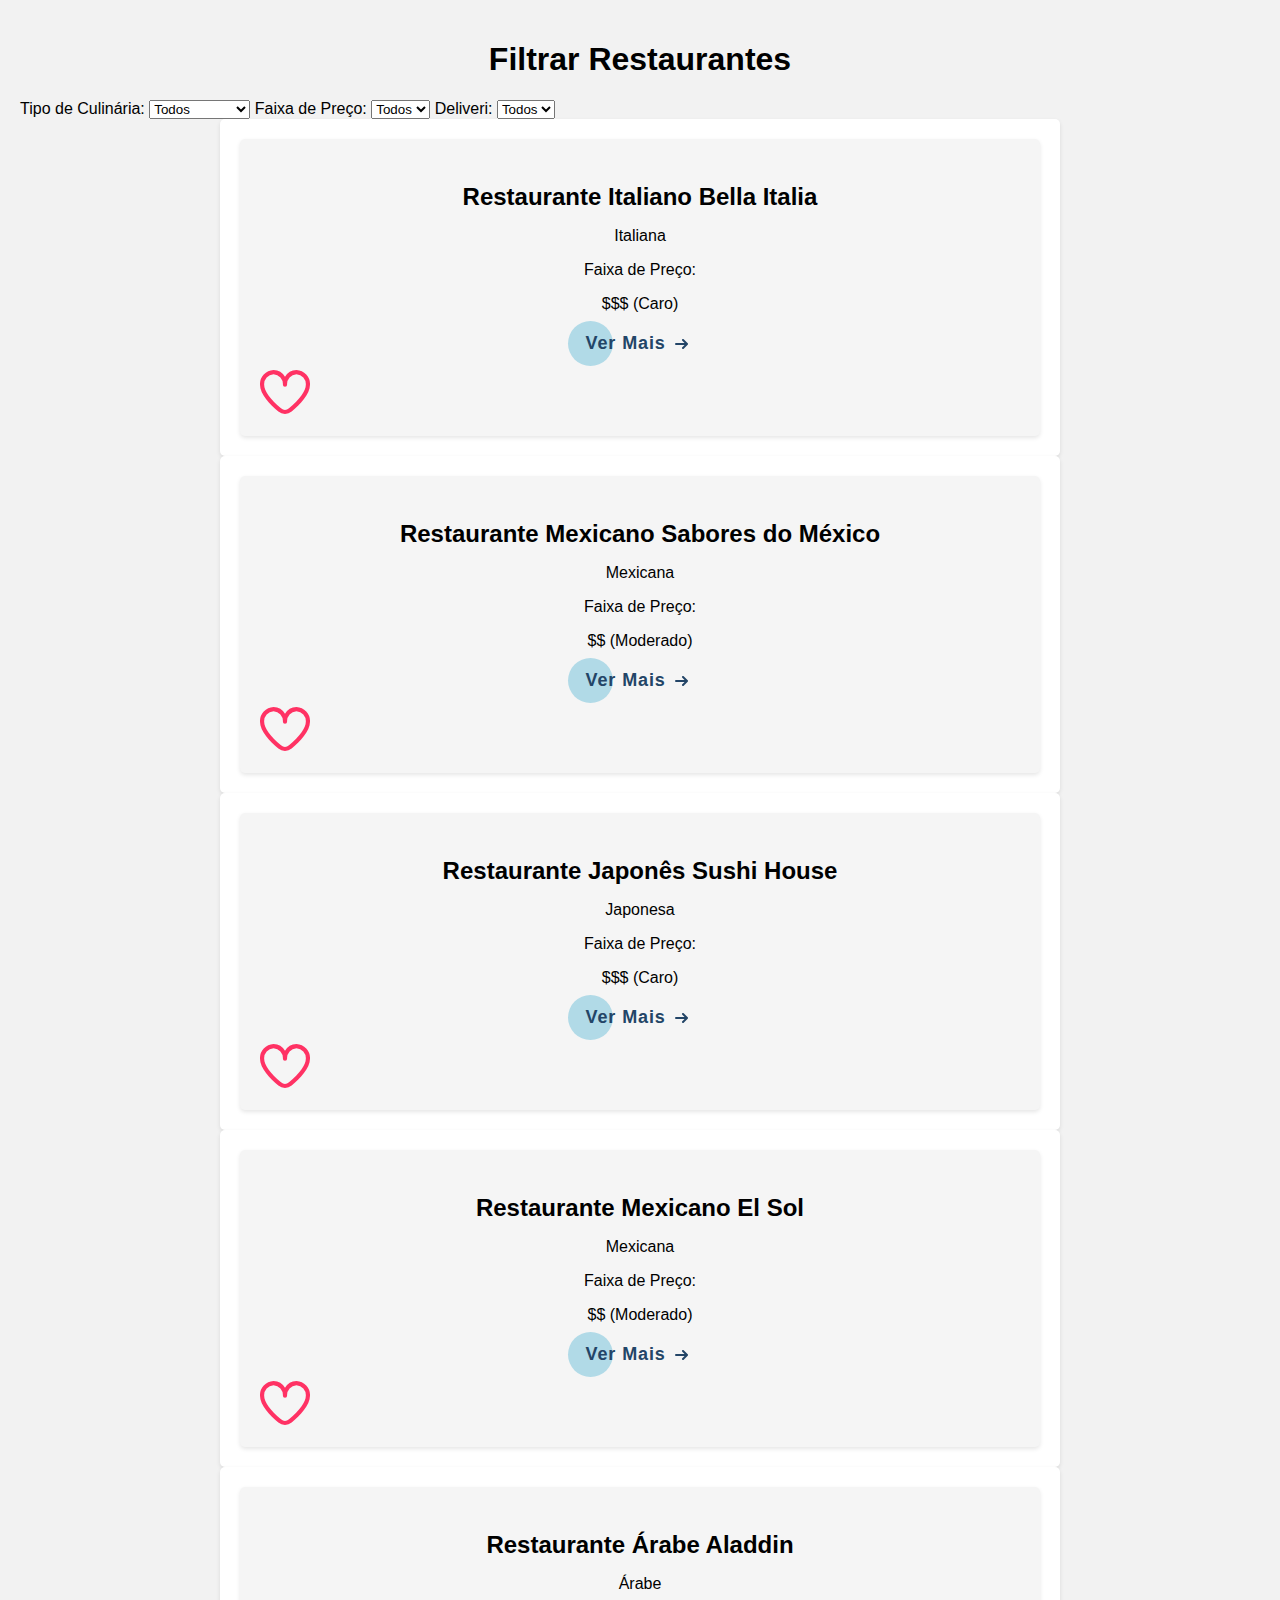
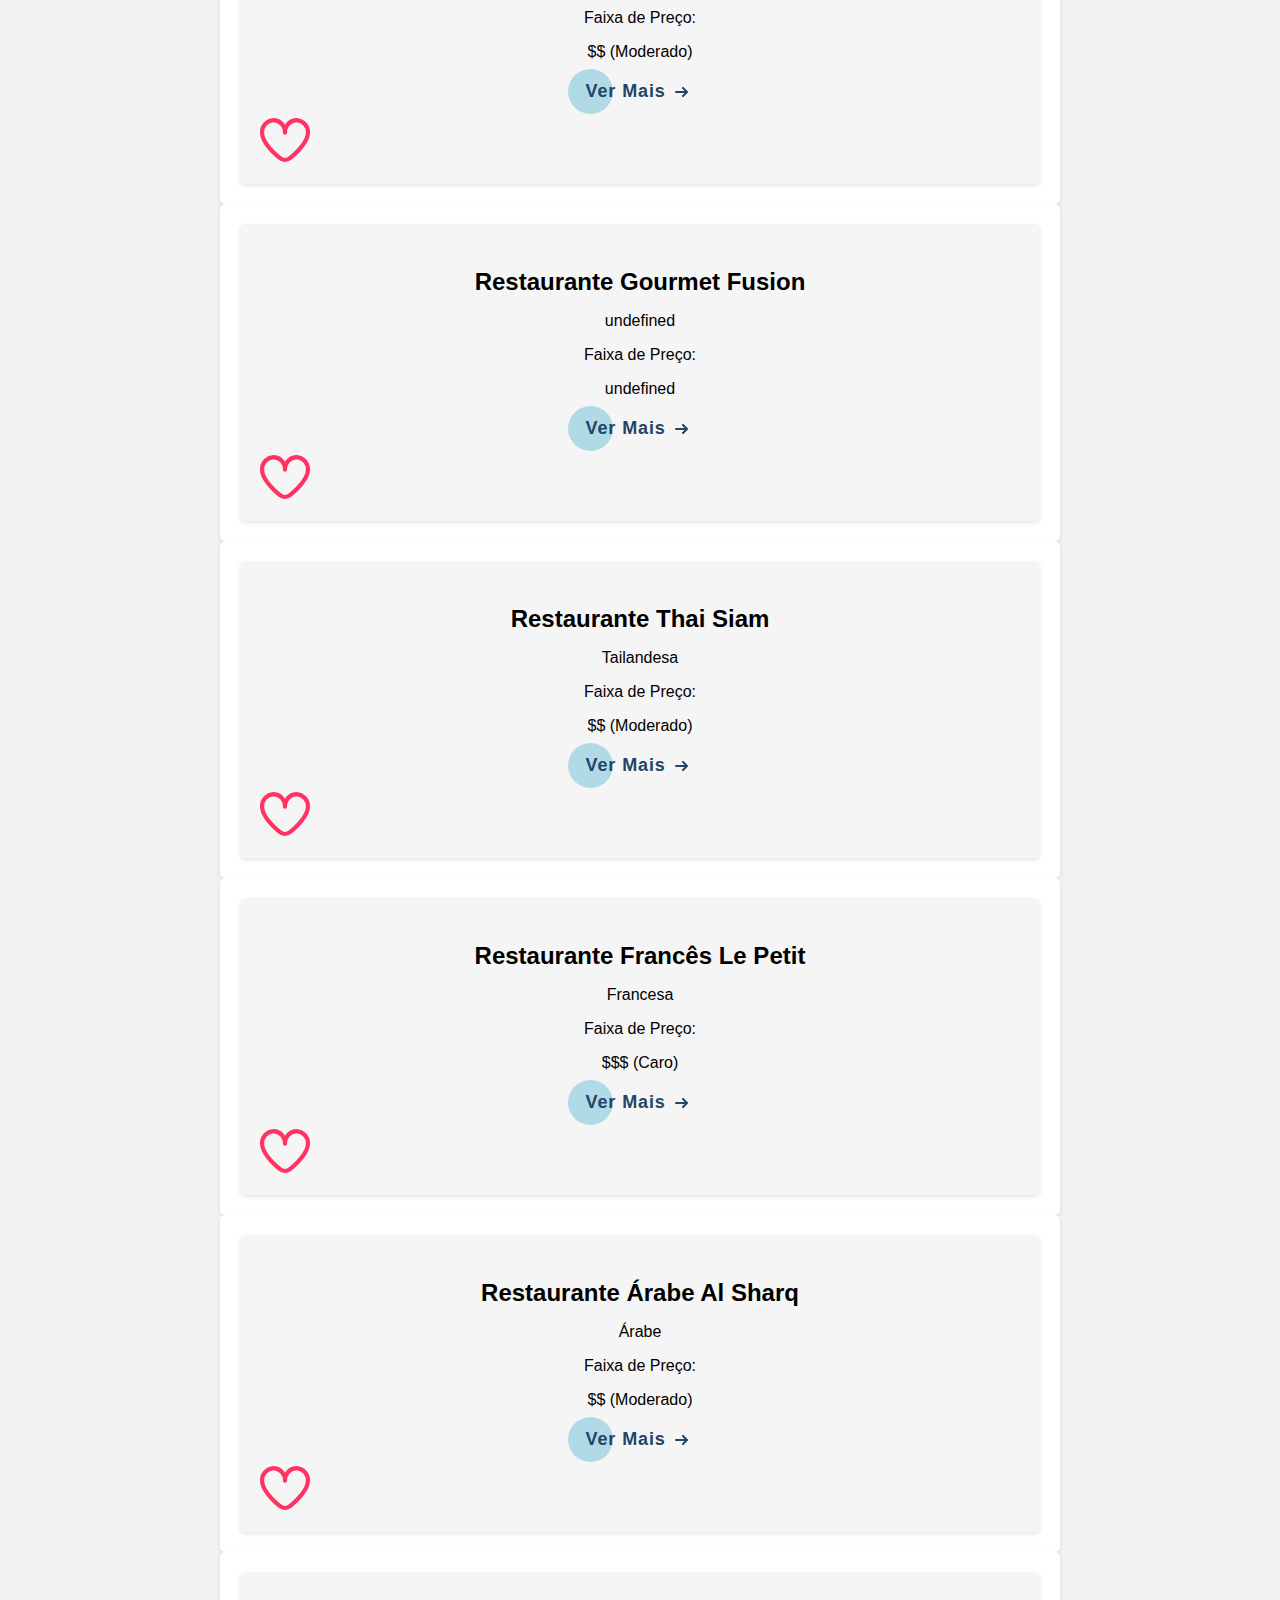
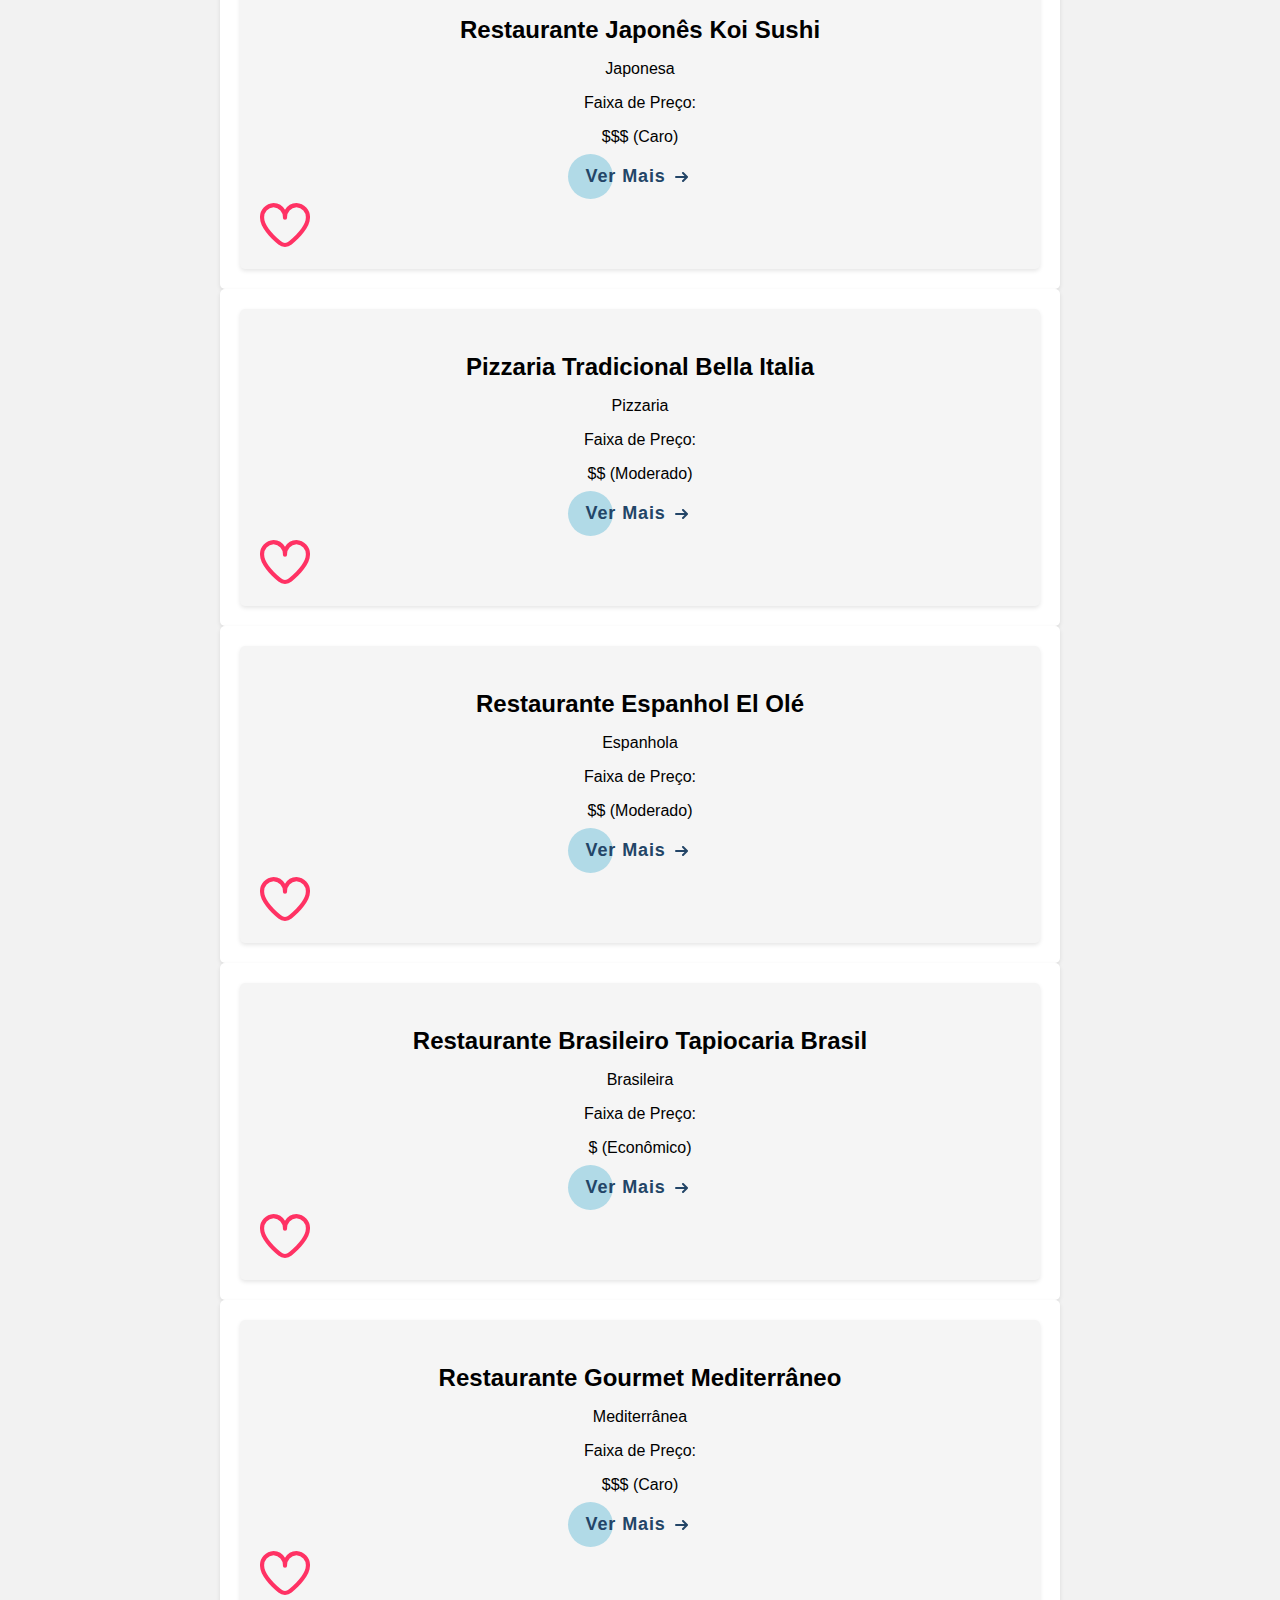
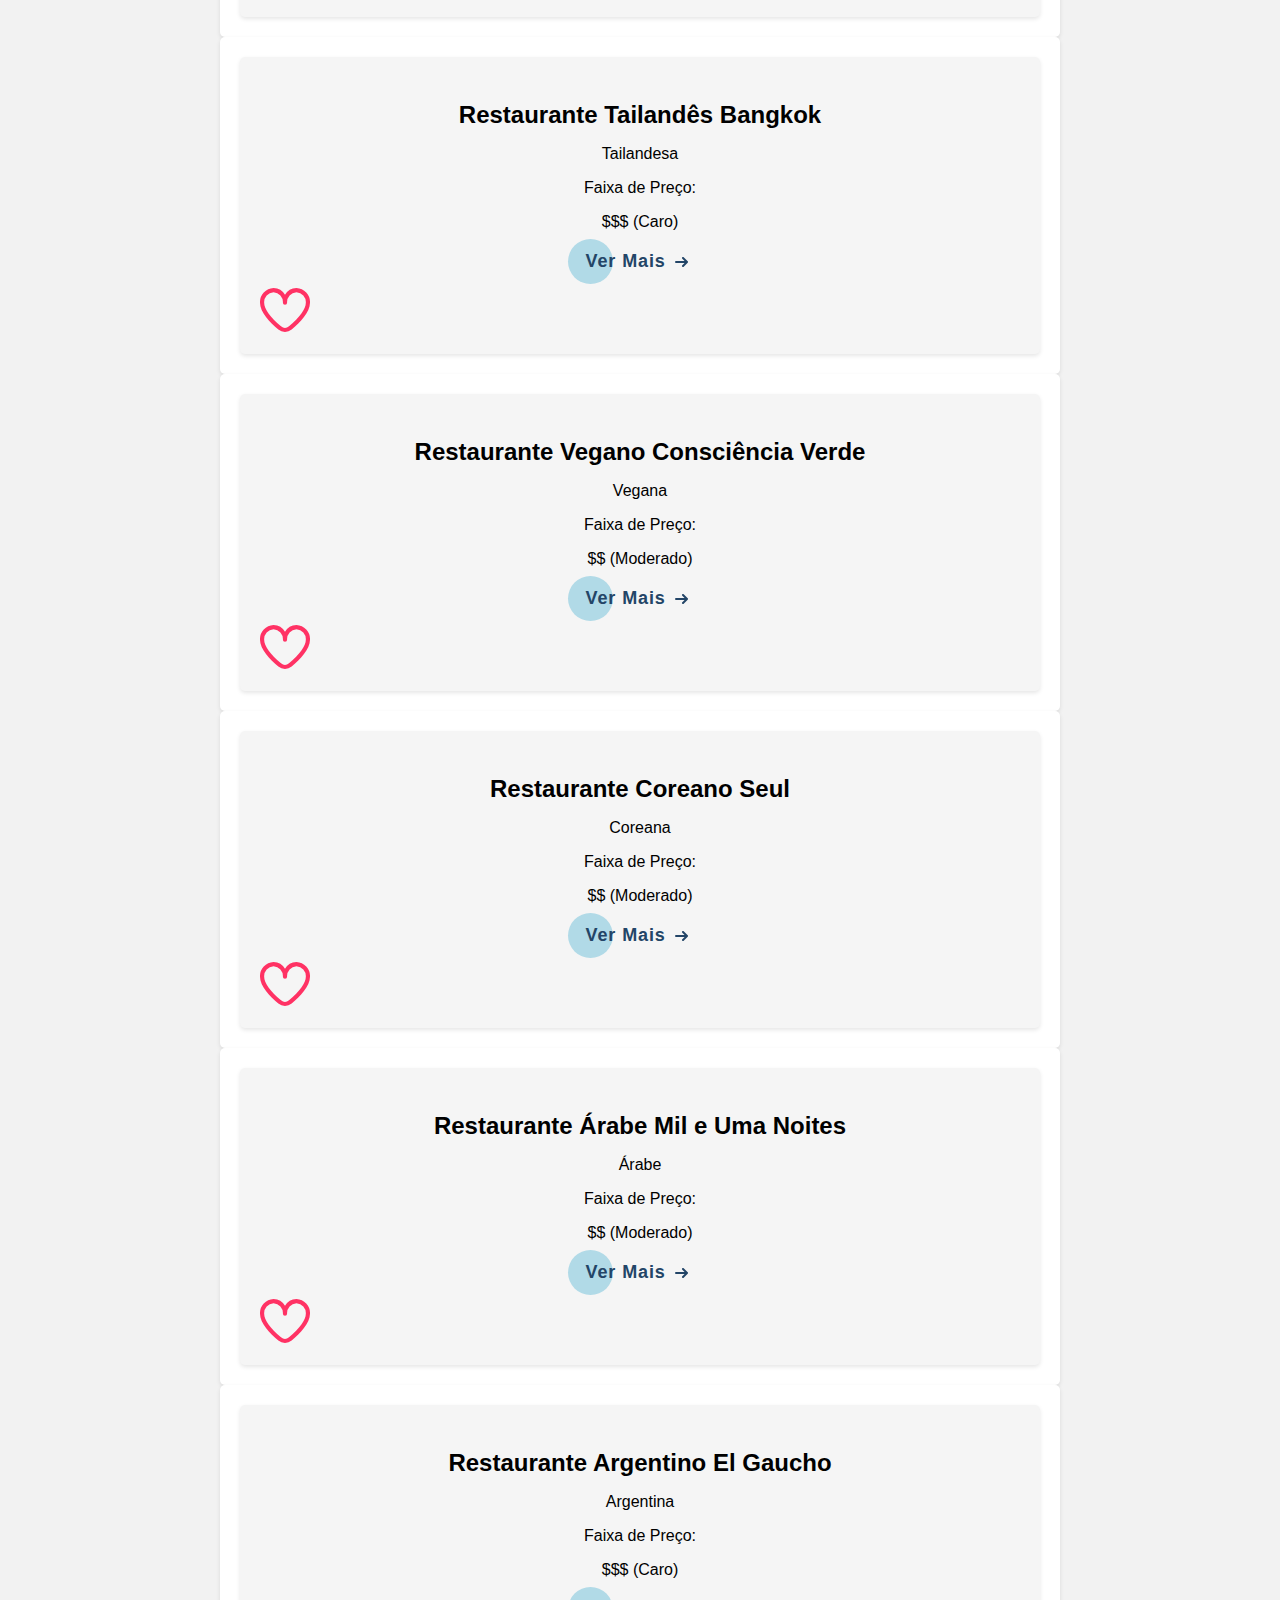
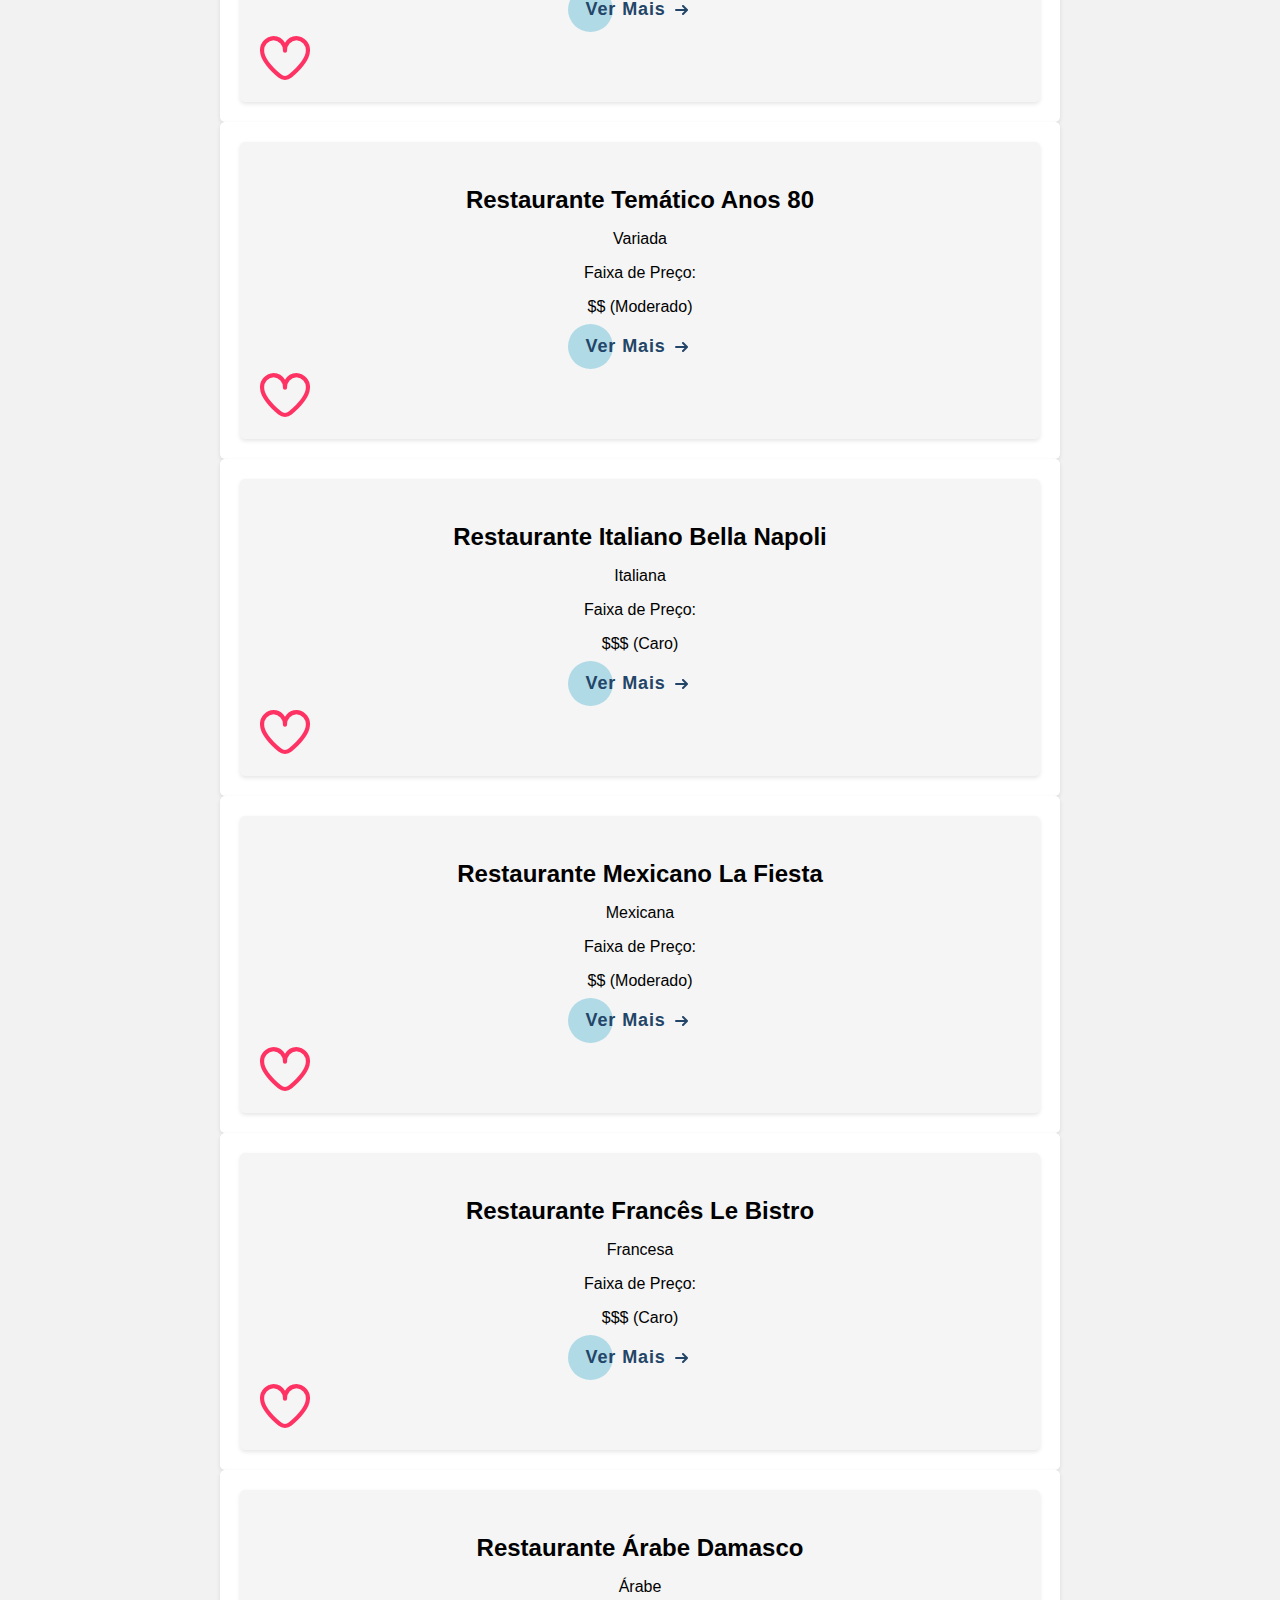
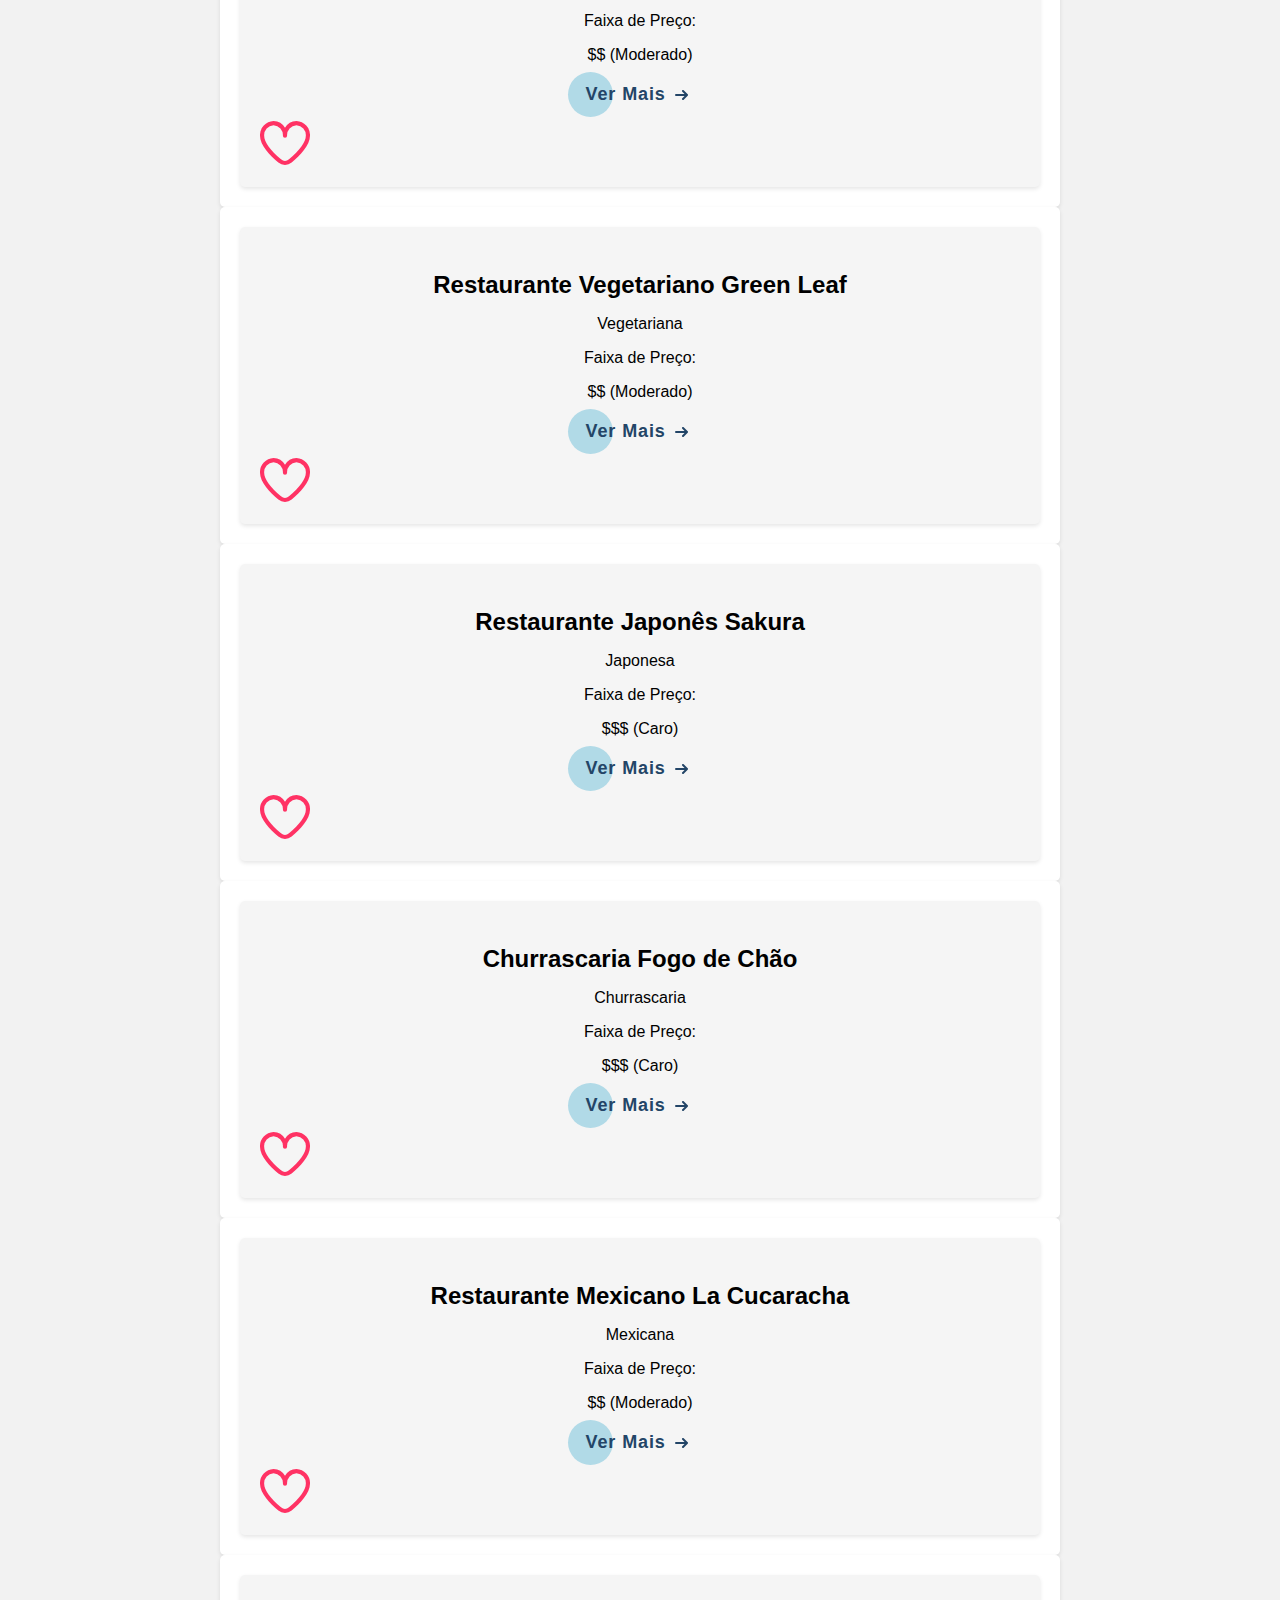
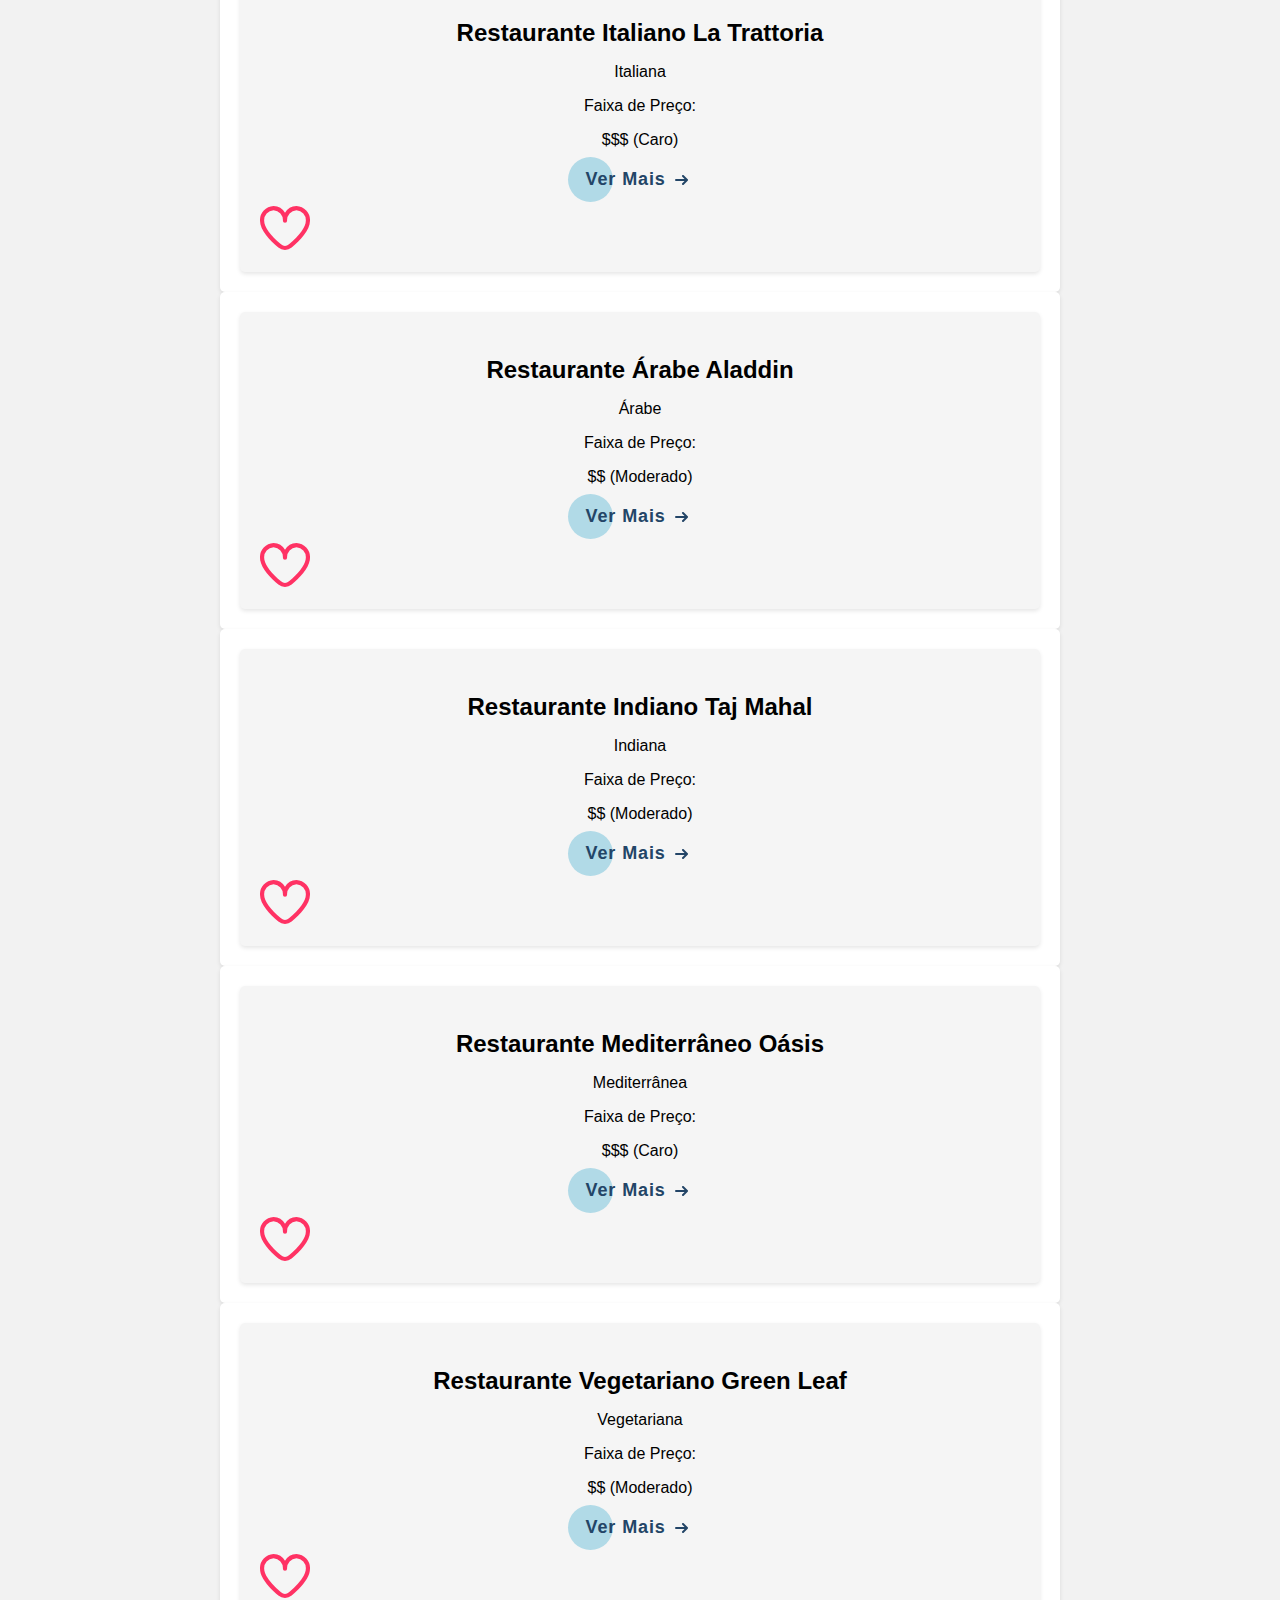
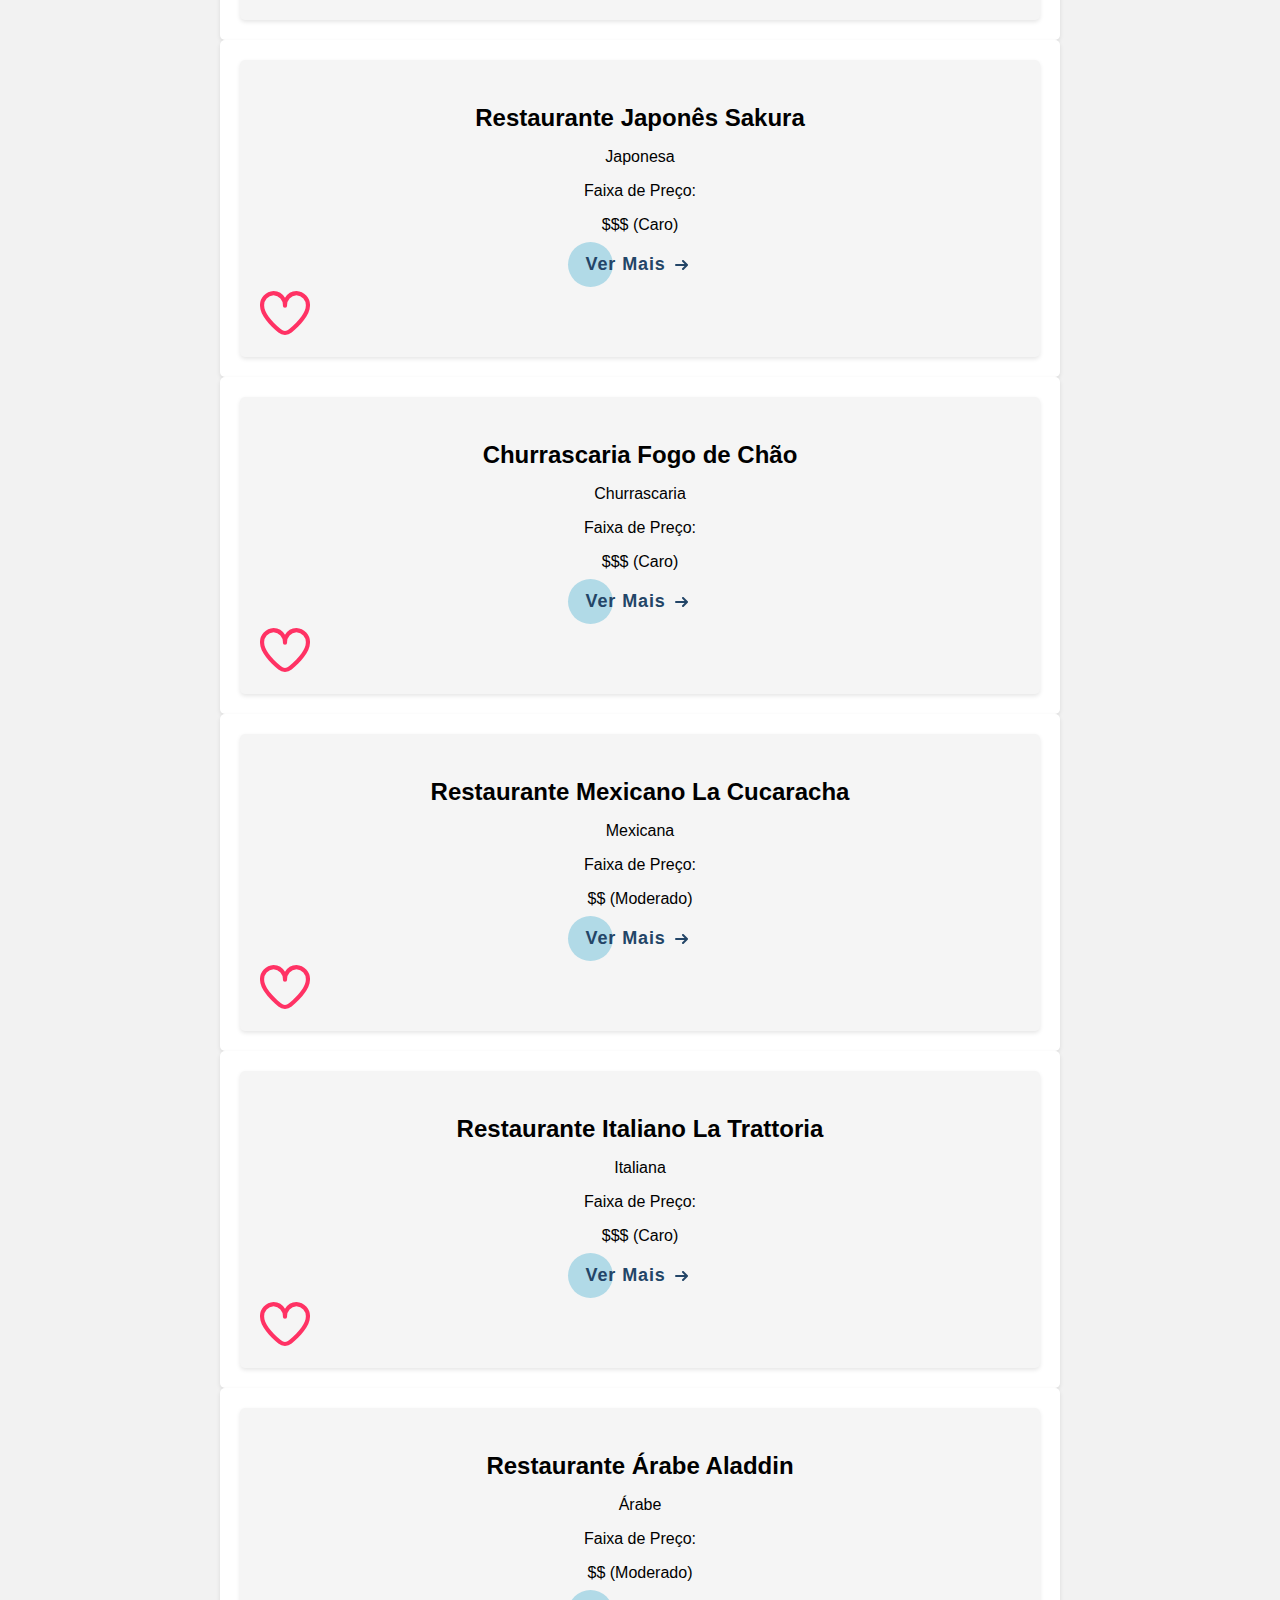
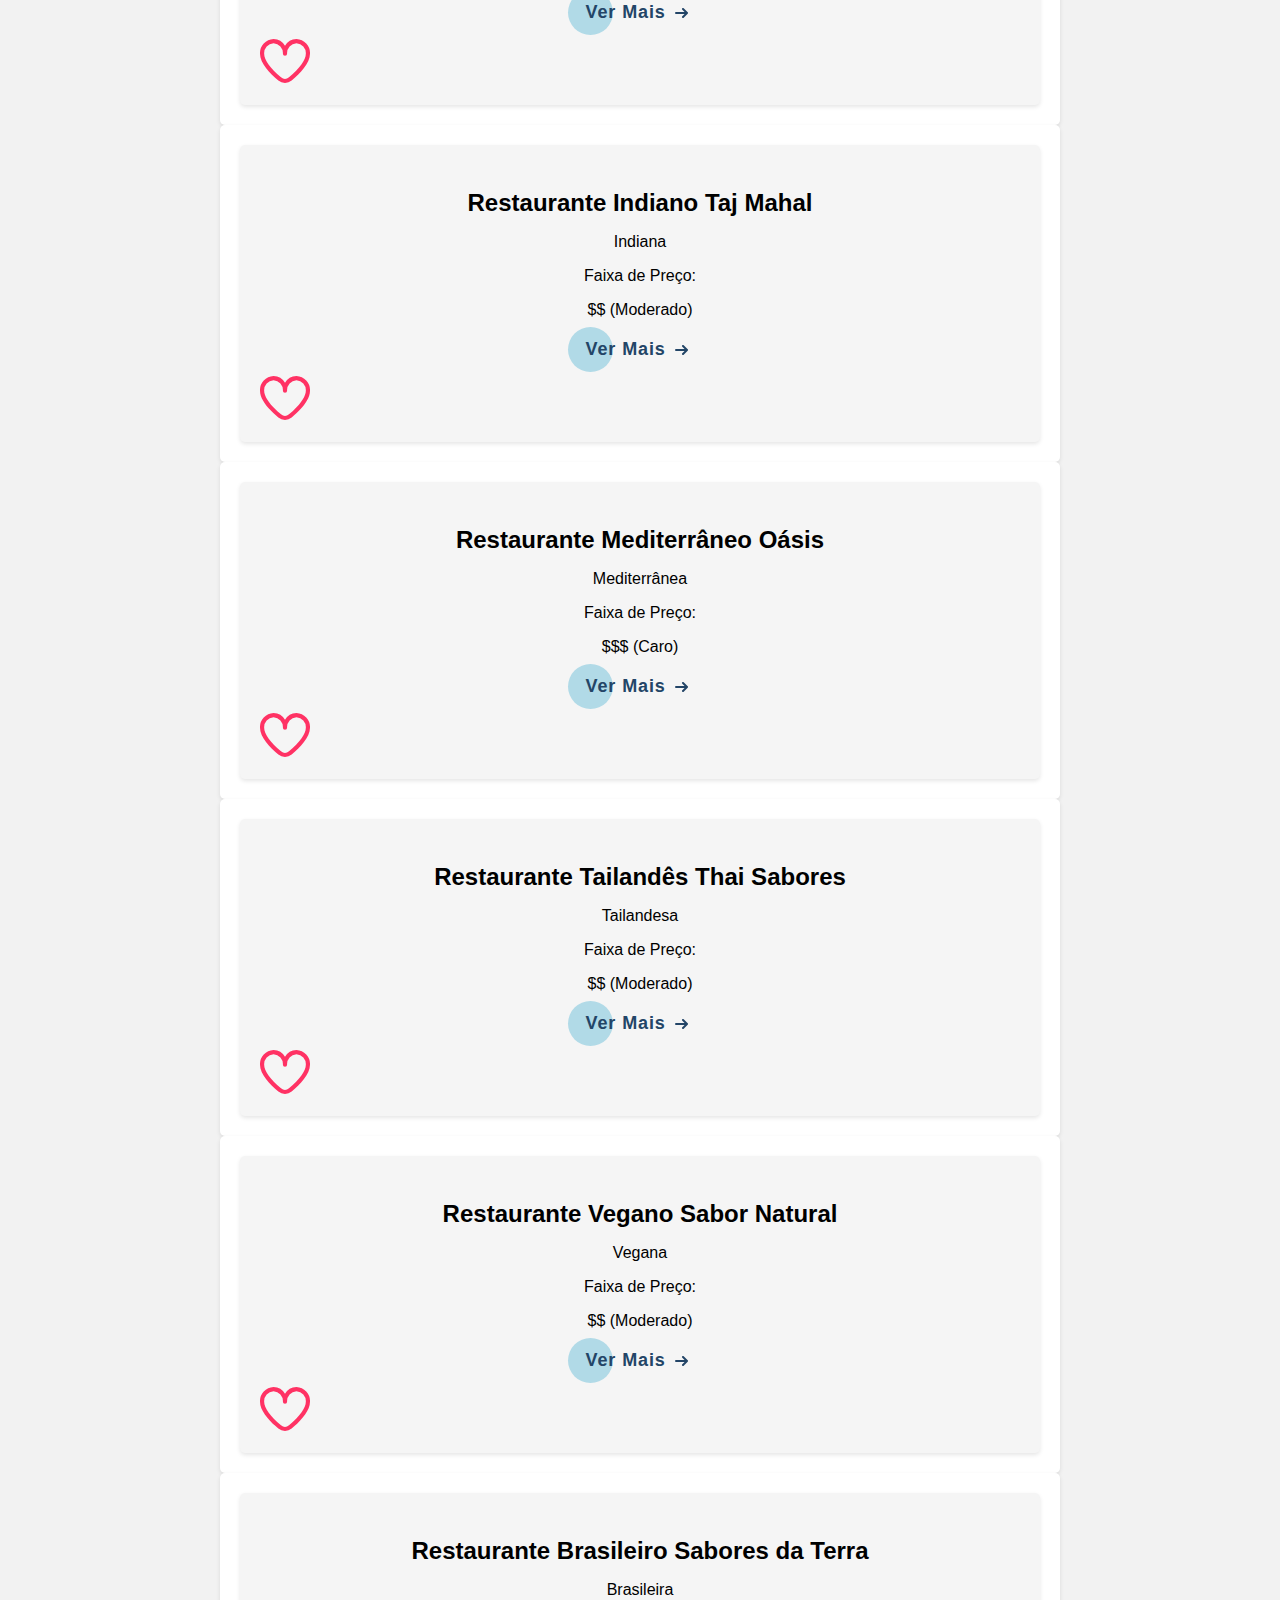
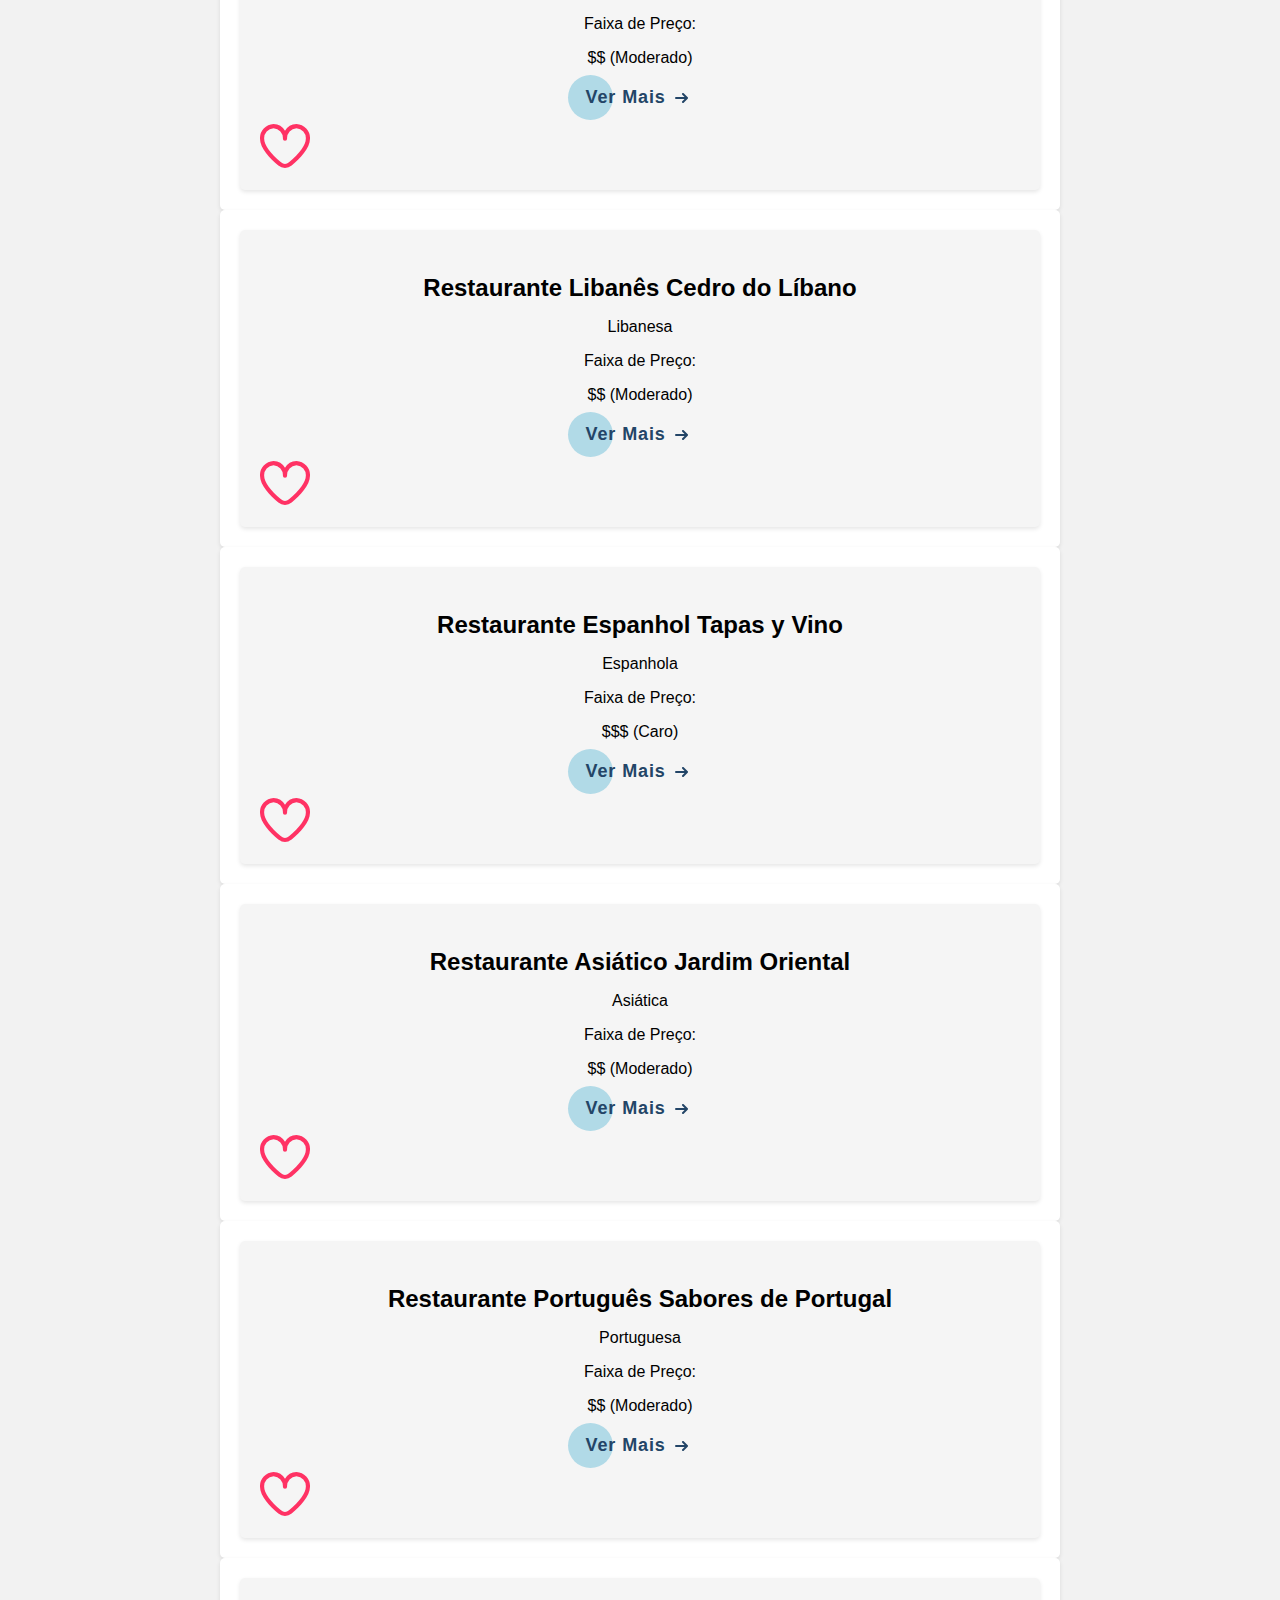
==== codigo/filtros.html @ 9e107d85 "Add files via upload" ====
<!DOCTYPE html>
<html>

<head>
  <title>Filtrar Restaurantes</title>
  <link rel="stylesheet" href="CSS/filtro.css">
</head>

<body>
  <h1>Filtrar Restaurantes</h1>

  <label for="food-type">Tipo de Culinária:</label>
  <select id="food-type" onchange="exibirrestaurante()">
    <option value="todos">Todos</option>
    <option value="Italiana">Italiana</option>
    <option value="Mexicana">Mexicana</option>
    <option value="Japonesa">Japonesa</option>
    <option value="Árabe">Árabe</option>
    <option value="Tailandesa">Tailandesa</option>
    <option value="Francesa">Francesa</option>
    <option value="Pizzaria">Pizzaria</option>
    <option value="Espanhola">Espanhola</option>
    <option value="Brasileira">Brasileira</option>
    <option value="Mediterrânea">Mediterrânea</option>
    <option value="Vegetariana">Vegetariana</option>
    <option value="Coreana">Coreana</option>
    <option value="Argentina">Argentina</option>
    <option value="Variada">Variada</option>
    <option value="Churrascaria">Churrascaria</option>
    <option value="Indiana">Indiana</option>
    <option value="Libanesa">Libanesa</option>
    <option value="Asiática">Asiática</option>
    <option value="Portuguesa">Portuguesa</option>
    <option value="Peruana">Peruana</option>
    <option value="Chinesa">Chinesa</option>
    <option value="Alemã">Alemã</option>
    <option value="Grega">Grega</option>
    <option value="Russa">Russa</option>
    <option value="Marroquina">Marroquina</option>
    <option value="Caribenha">Caribenha</option>
    <option value="Africana">Africana</option>
    <option value="Australiana">Australiana</option>
    <option value="Vietnamita">Vietnamita</option>
    <option value="Polonesa">Polonesa</option>
    <option value="Espanhola">Espanhola</option>
    <option value="Turca">Turca</option>
    <option value="Árabe-Síria">Árabe-Síria</option>
  </select>

  <label for="price-level">Faixa de Preço:</label>
  <select id="price-level" onchange="exibirrestaurante()">
    <option value="todos">Todos</option>
    <option value="$ (Econômico)">Baixo</option>
    <option value="$$ (Moderado)">Médio</option>
    <option value="$$$ (Caro)">Alto</option>
  </select>

  <label for="Deliveri">Deliveri:</label>
  <select id="Deliveri" onchange="exibirrestaurante()">
    <option value="todos">Todos</option>
    <option value="Sim">Sim</option>
    <option value="Não">Não</option>
    
  </select>

  <div class="row justify-content-center" id="restaurantes">

  </div>

  <script src="Javascript/filtro.js"></script>
</body>

</html>
---- codigo/CSS/filtro.css ----
body {
      font-family: Arial, sans-serif;
      background-color: #f2f2f2;
      margin: 0;
      padding: 20px;
    }

    .container {
      max-width: 800px;
      margin: 0 auto;
      background-color: #fff;
      padding: 20px;
      border-radius: 5px;
      box-shadow: 0 2px 4px rgba(0, 0, 0, 0.1);
    }

    h1 {
      text-align: center;
    }

    .card {
      background-color: #f5f5f5;
      padding: 20px;
      border-radius: 5px;
      box-shadow: 0 2px 4px rgba(0, 0, 0, 0.1);
      text-align: center;
    }

    h3 {
      font-size: 24px;
      margin-bottom: 10px;
    }

    p {
      font-size: 16px;
      margin-bottom: 8px;
    }

    .saiba-mais {
      display: inline-block;
      padding: 10px 20px;
      background-color: #4caf50;
      color: #fff;
      text-decoration: none;
      border-radius: 3px;
    }

    .saiba-mais:hover {
      background-color: #45a049;
    }
  
    .cta {
      position: relative;
      margin: auto;
      padding: 12px 18px;
      transition: all 0.2s ease;
      border: none;
      background: none;
     }
     
     .cta:before {
      content: "";
      position: absolute;
      top: 0;
      left: 0;
      display: block;
      border-radius: 50px;
      background: #b1dae7;
      width: 45px;
      height: 45px;
      transition: all 0.3s ease;
     }
     
     .cta span {
      position: relative;
      font-family: "Ubuntu", sans-serif;
      font-size: 18px;
      font-weight: 700;
      letter-spacing: 0.05em;
      color: #234567;
     }
     
     .cta svg {
      position: relative;
      top: 0;
      margin-left: 10px;
      fill: none;
      stroke-linecap: round;
      stroke-linejoin: round;
      stroke: #234567;
      stroke-width: 2;
      transform: translateX(-5px);
      transition: all 0.3s ease;
     }
     
     .cta:hover:before {
      width: 100%;
      background: #b1dae7;
     }
     
     .cta:hover svg {
      transform: translateX(0);
     }
     
     .cta:active {
      transform: scale(0.95);
     }

     .con-like {
      --red: rgb(255, 50, 100);
      position: relative;
      width: 50px;
      height: 50px;
    }
    
    .con-like .like {
      position: absolute;
      width: 100%;
      height: 100%;
      opacity: 0;
      z-index: 20;
      cursor: pointer;
    }
    
    .con-like .checkmark {
      width: 100%;
      height: 100%;
      display: flex;
      justify-content: center;
      align-items: center;
    }
    
    .con-like .outline,
    .con-like .filled {
      fill: var(--red);
      position: absolute;
    }
    
    .con-like .filled {
      animation: kfr-filled 0.5s;
      display: none;
    }
    
    .con-like .celebrate {
      position: absolute;
      animation: kfr-celebrate 0.5s;
      animation-fill-mode: forwards;
      display: none;
    }
    
    .con-like .poly {
      stroke: var(--red);
      fill: var(--red);
    }
    
    .con-like .like:checked ~ .checkmark .filled {
      display: block
    }
    
    .con-like .like:checked ~ .checkmark .celebrate {
      display: block
    }
    
    @keyframes kfr-filled {
      0% {
        opacity: 0;
        transform: scale(0);
      }
    
      50% {
        opacity: 1;
        transform: scale(1.2);
      }
    }
    
    @keyframes kfr-celebrate {
      0% {
        transform: scale(0);
      }
    
      50% {
        opacity: 0.8;
      }
    
      100% {
        transform: scale(1.2);
        opacity: 0;
        display: none;
      }
    }
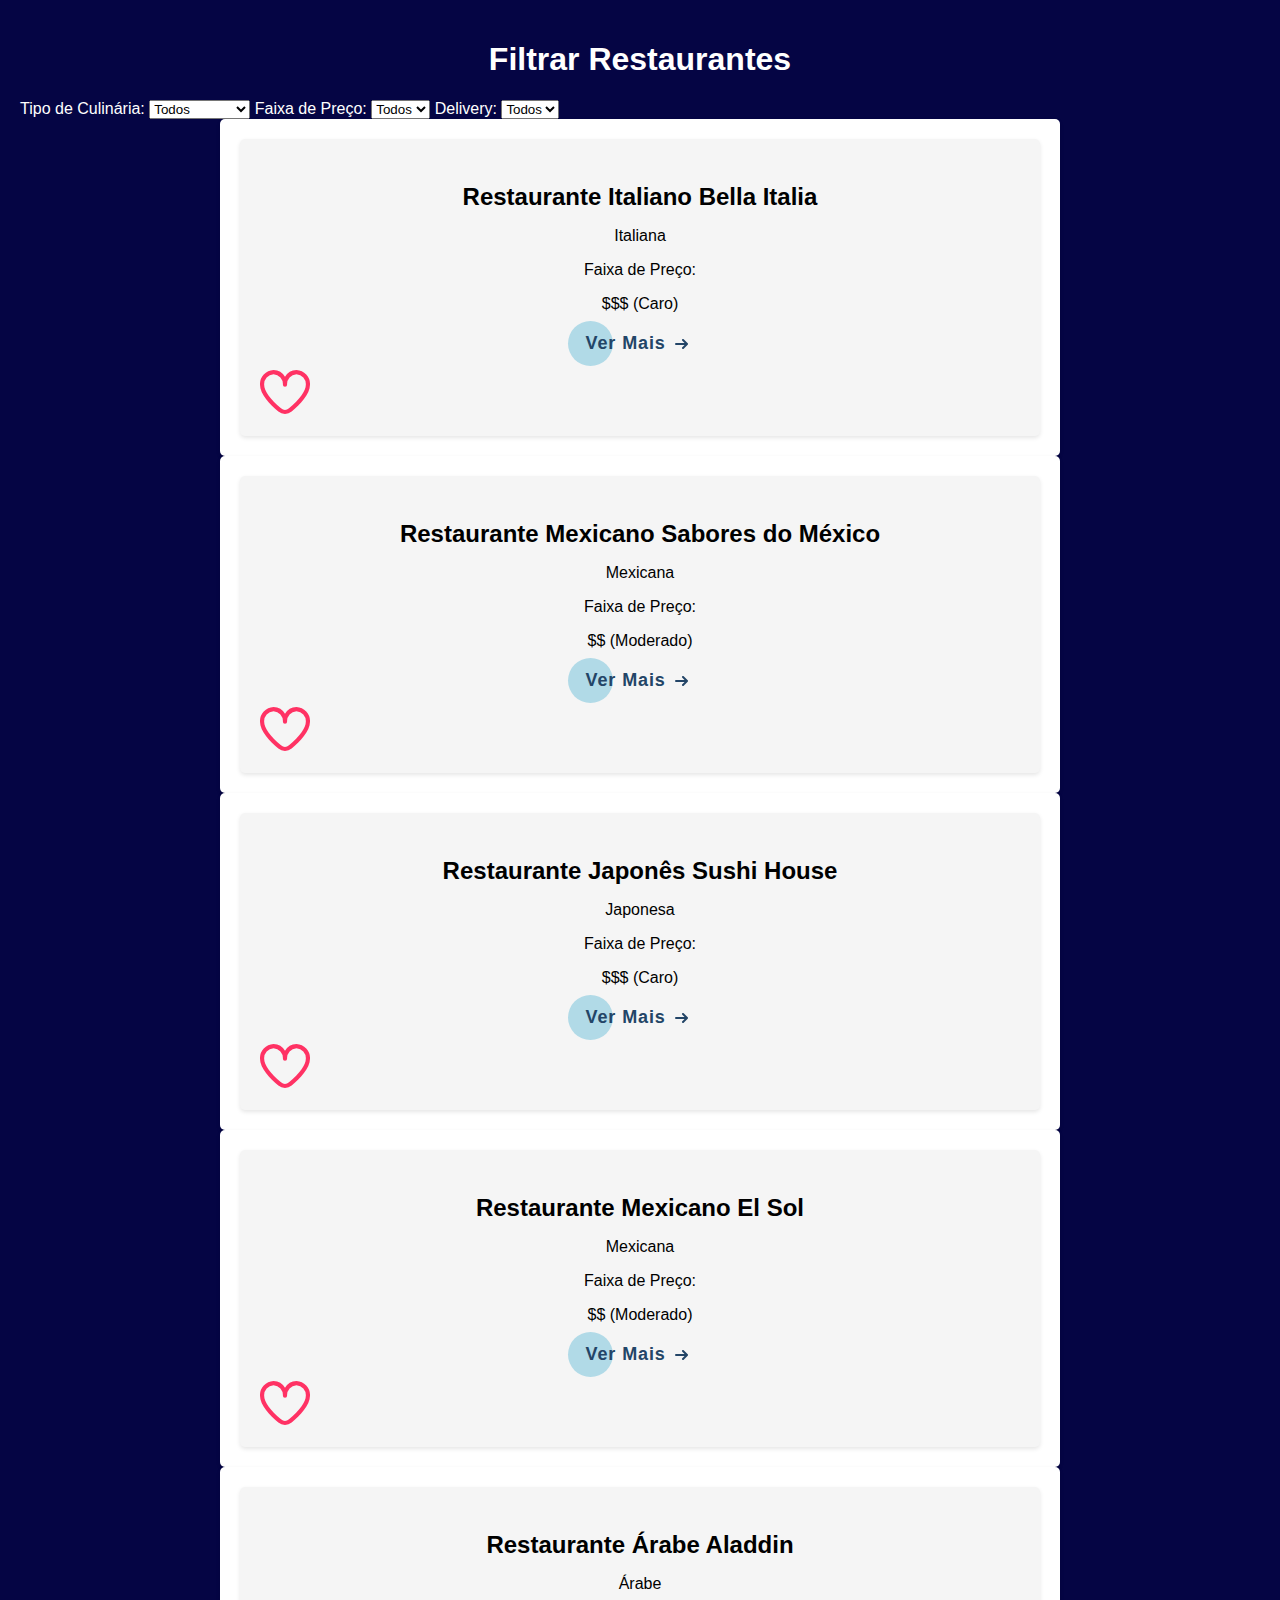
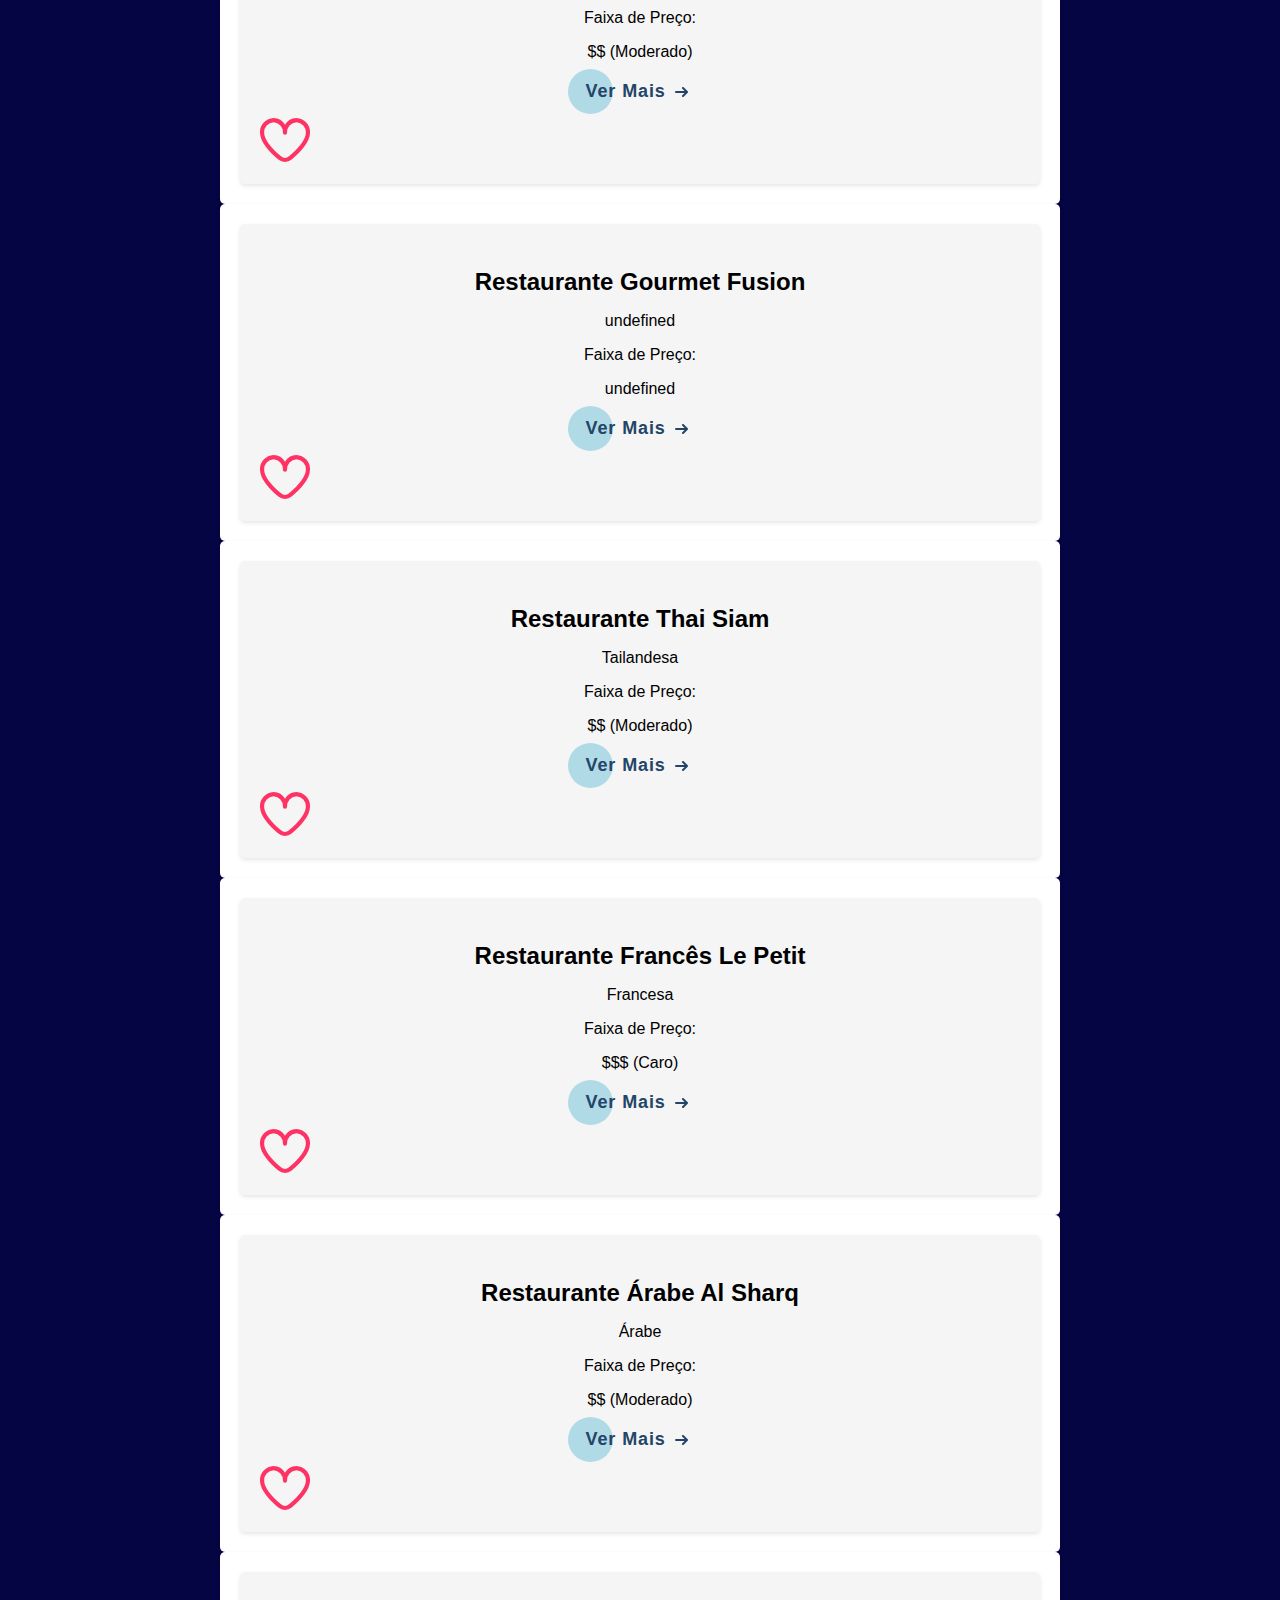
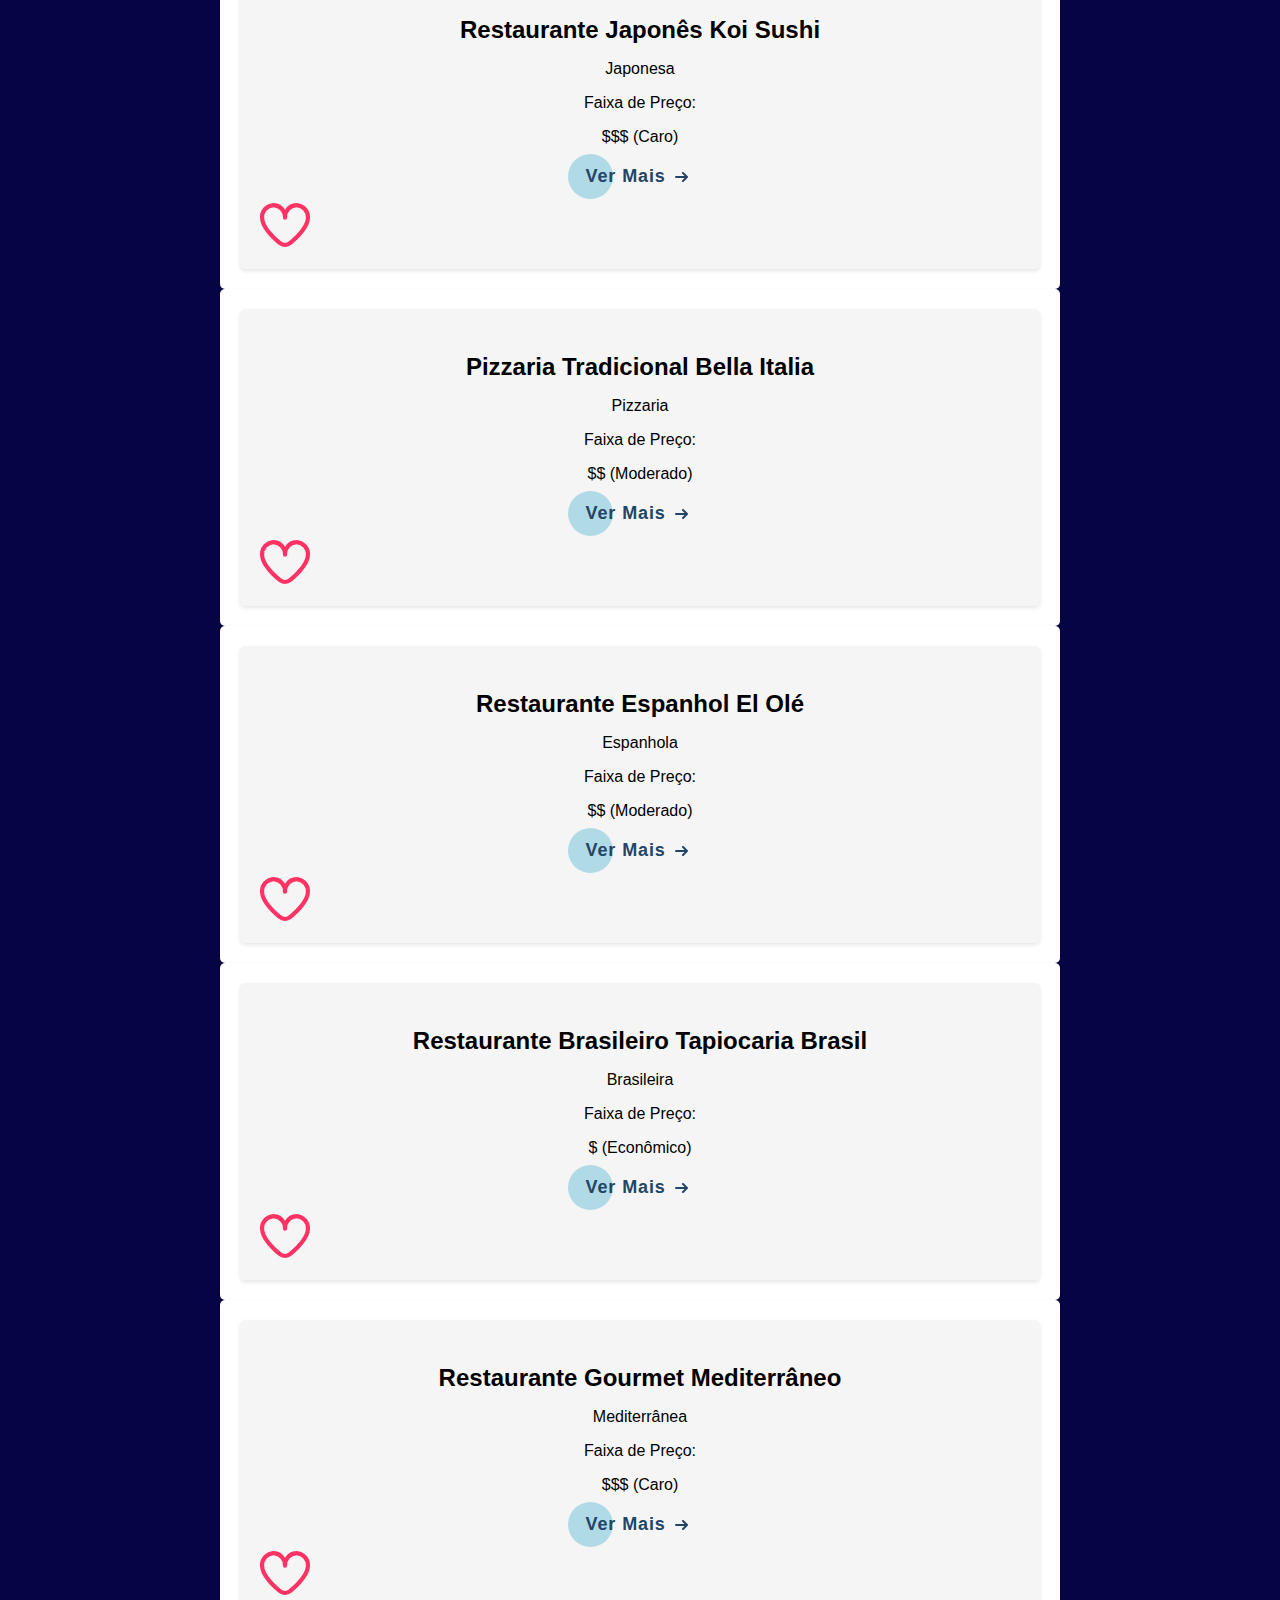
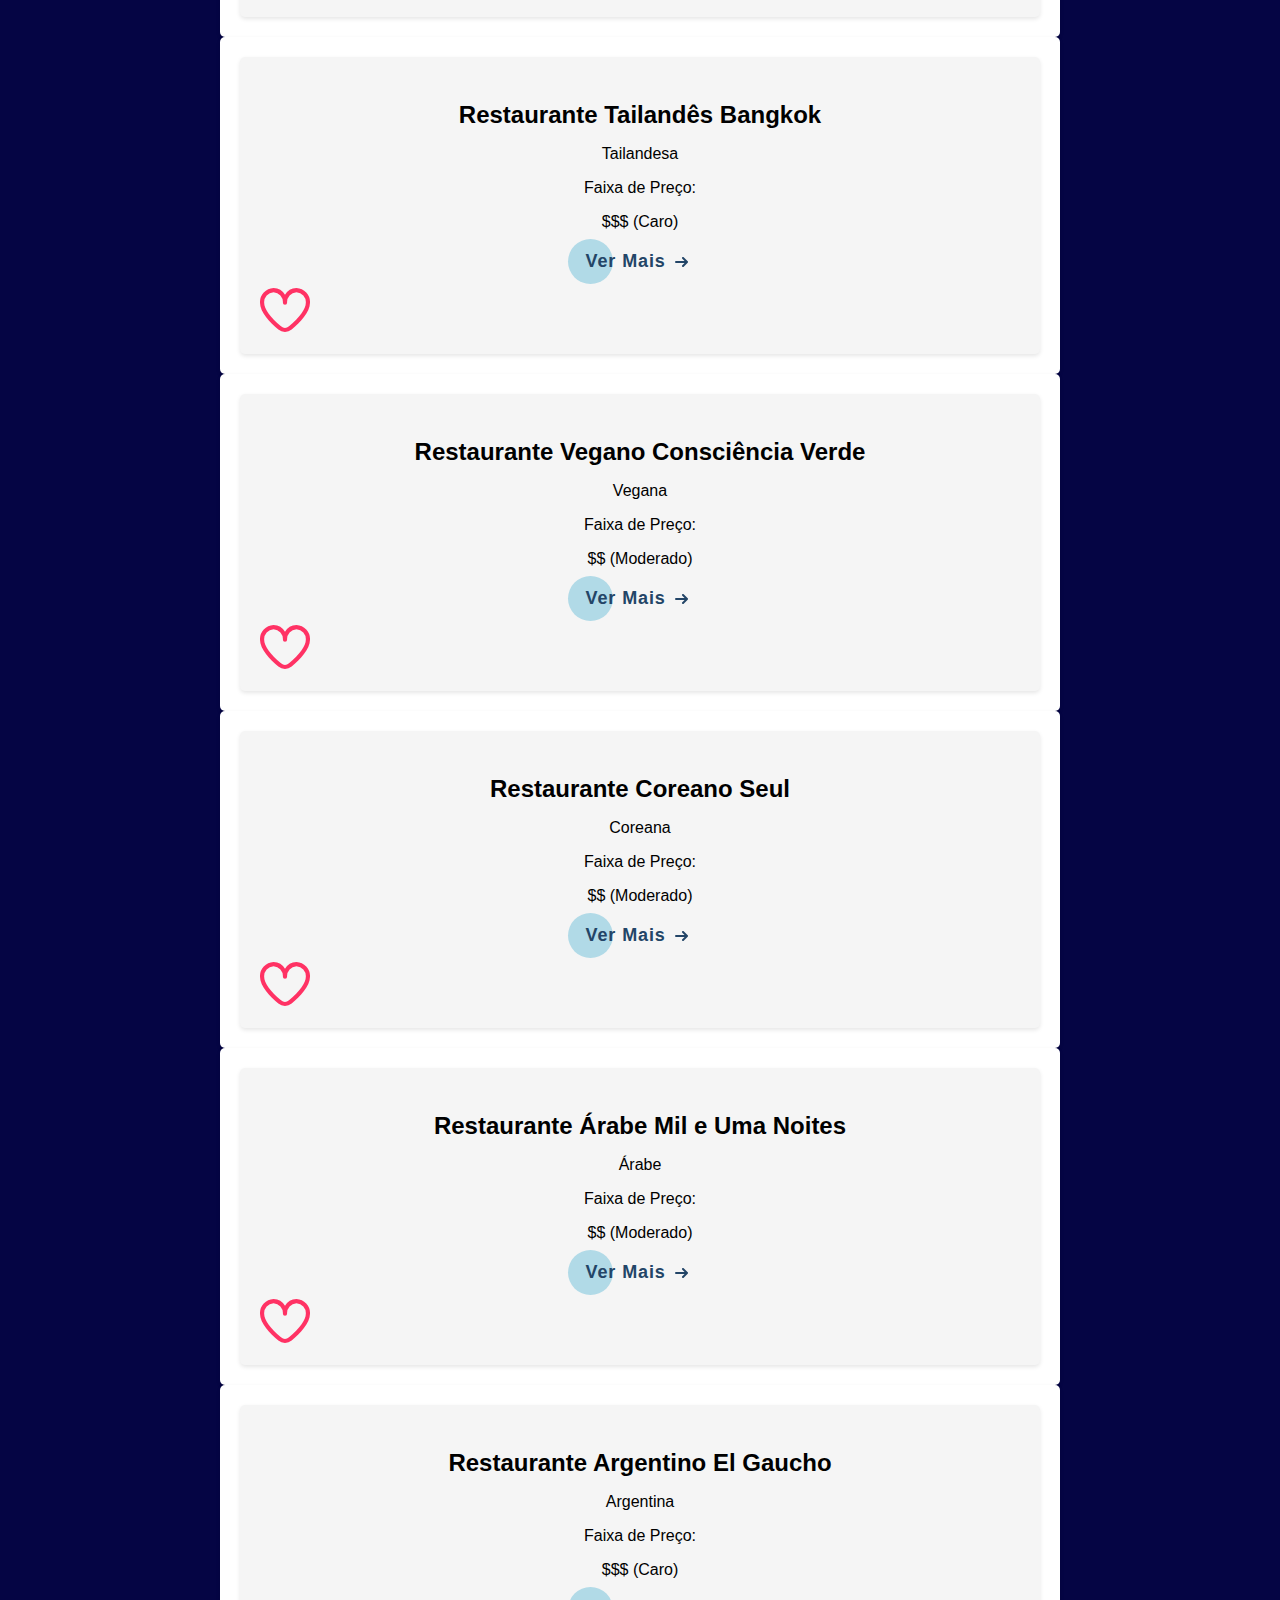
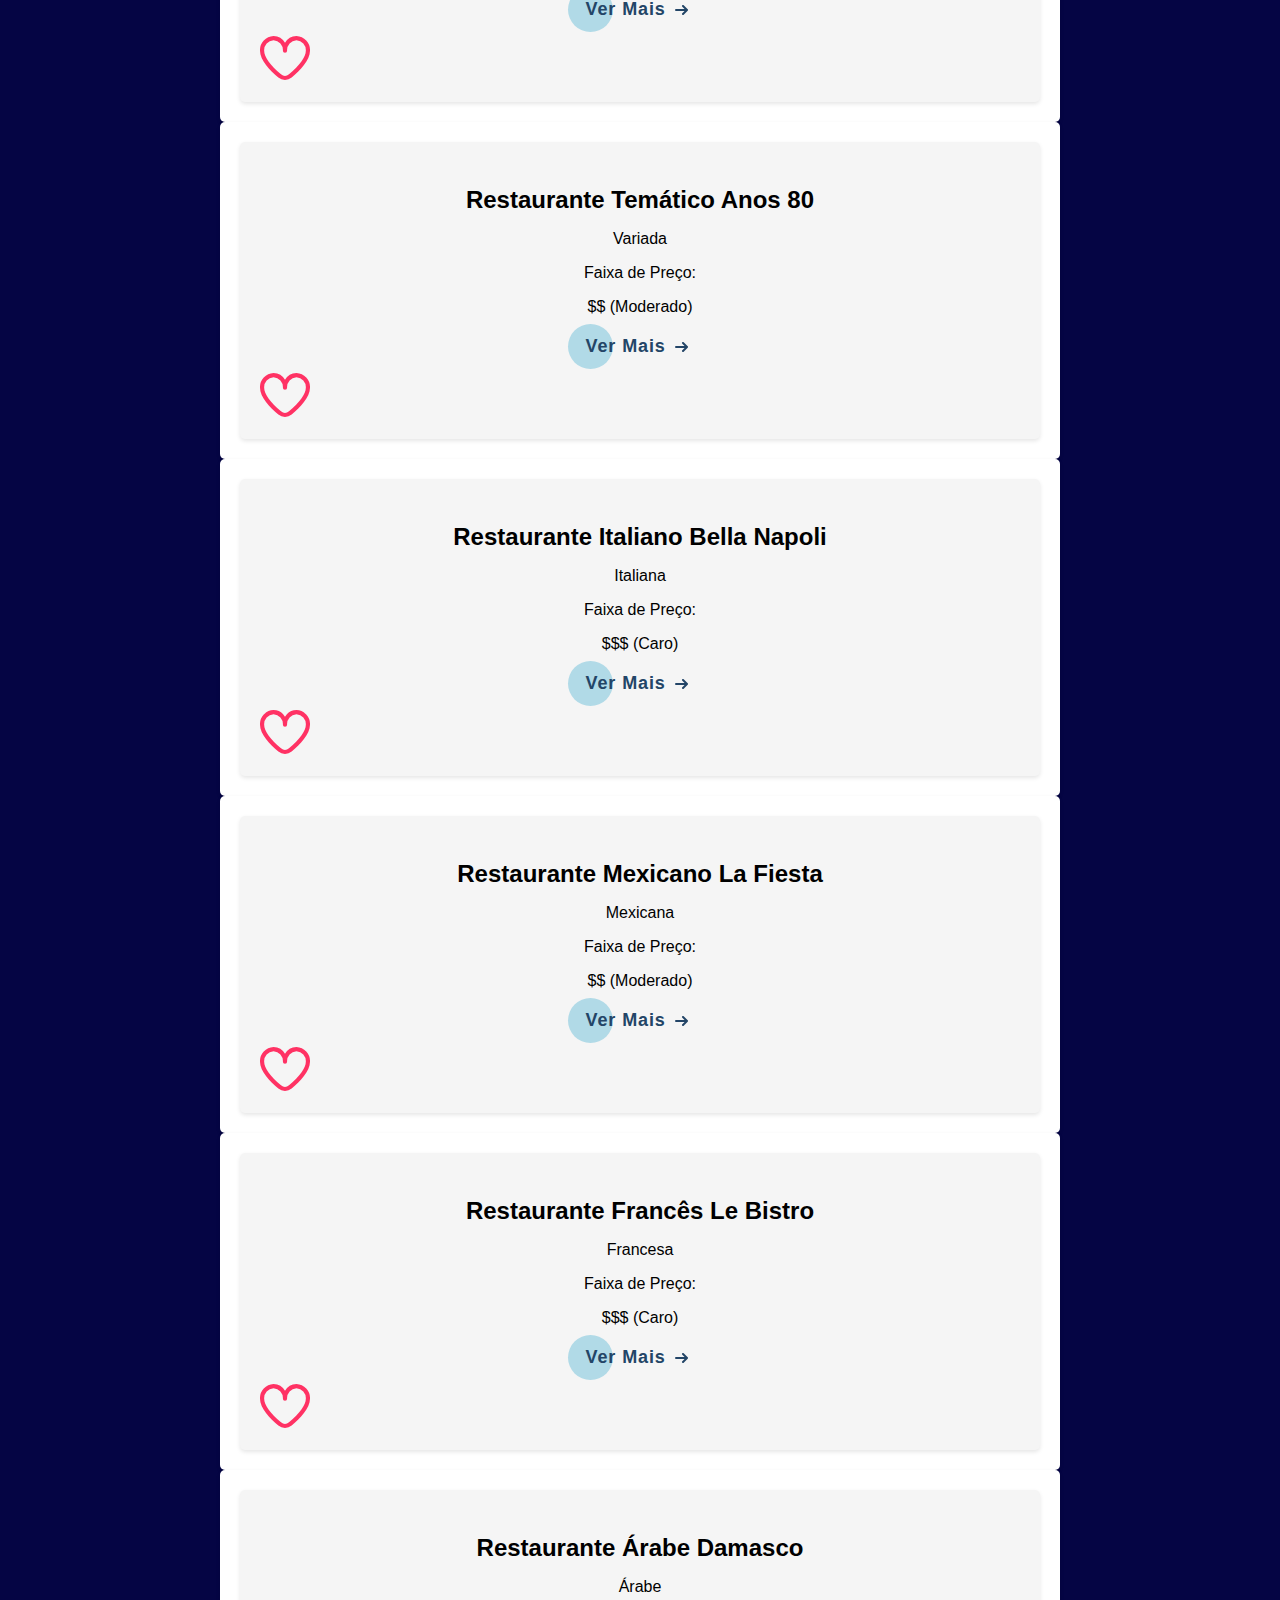
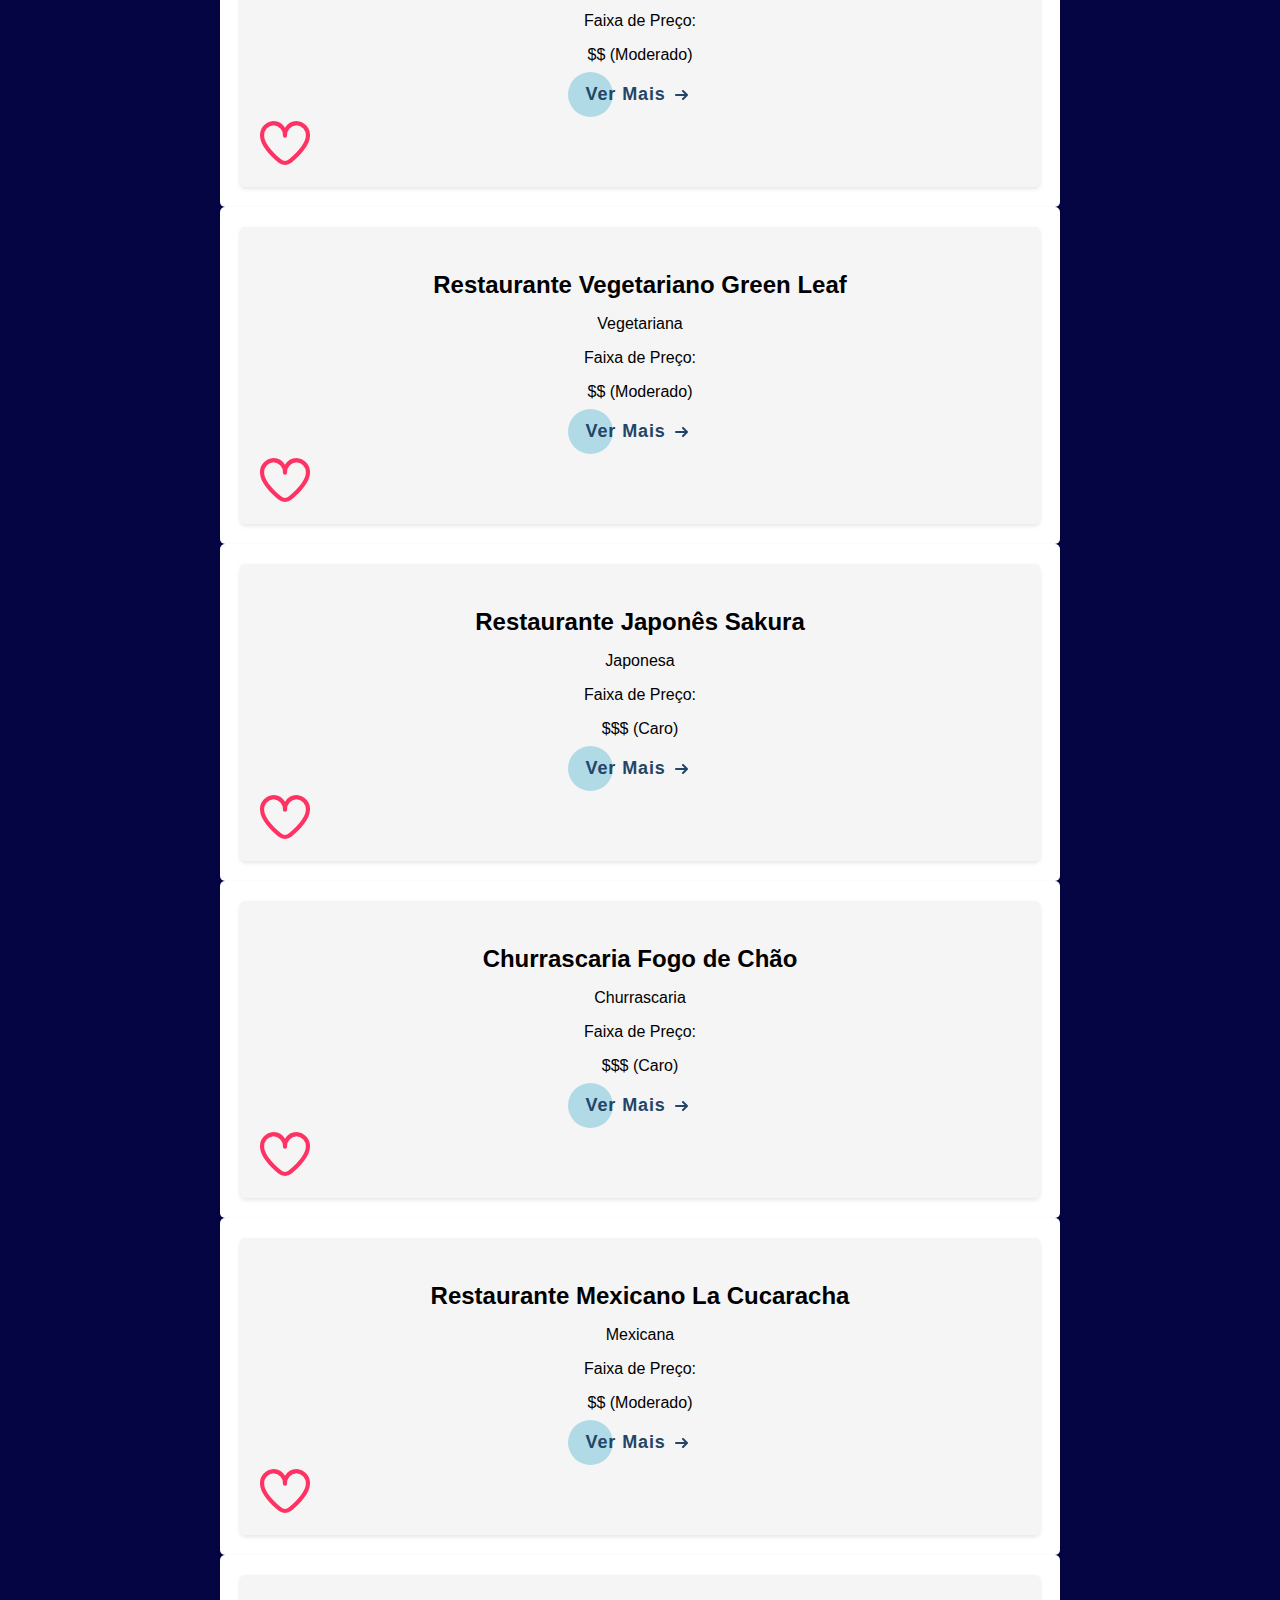
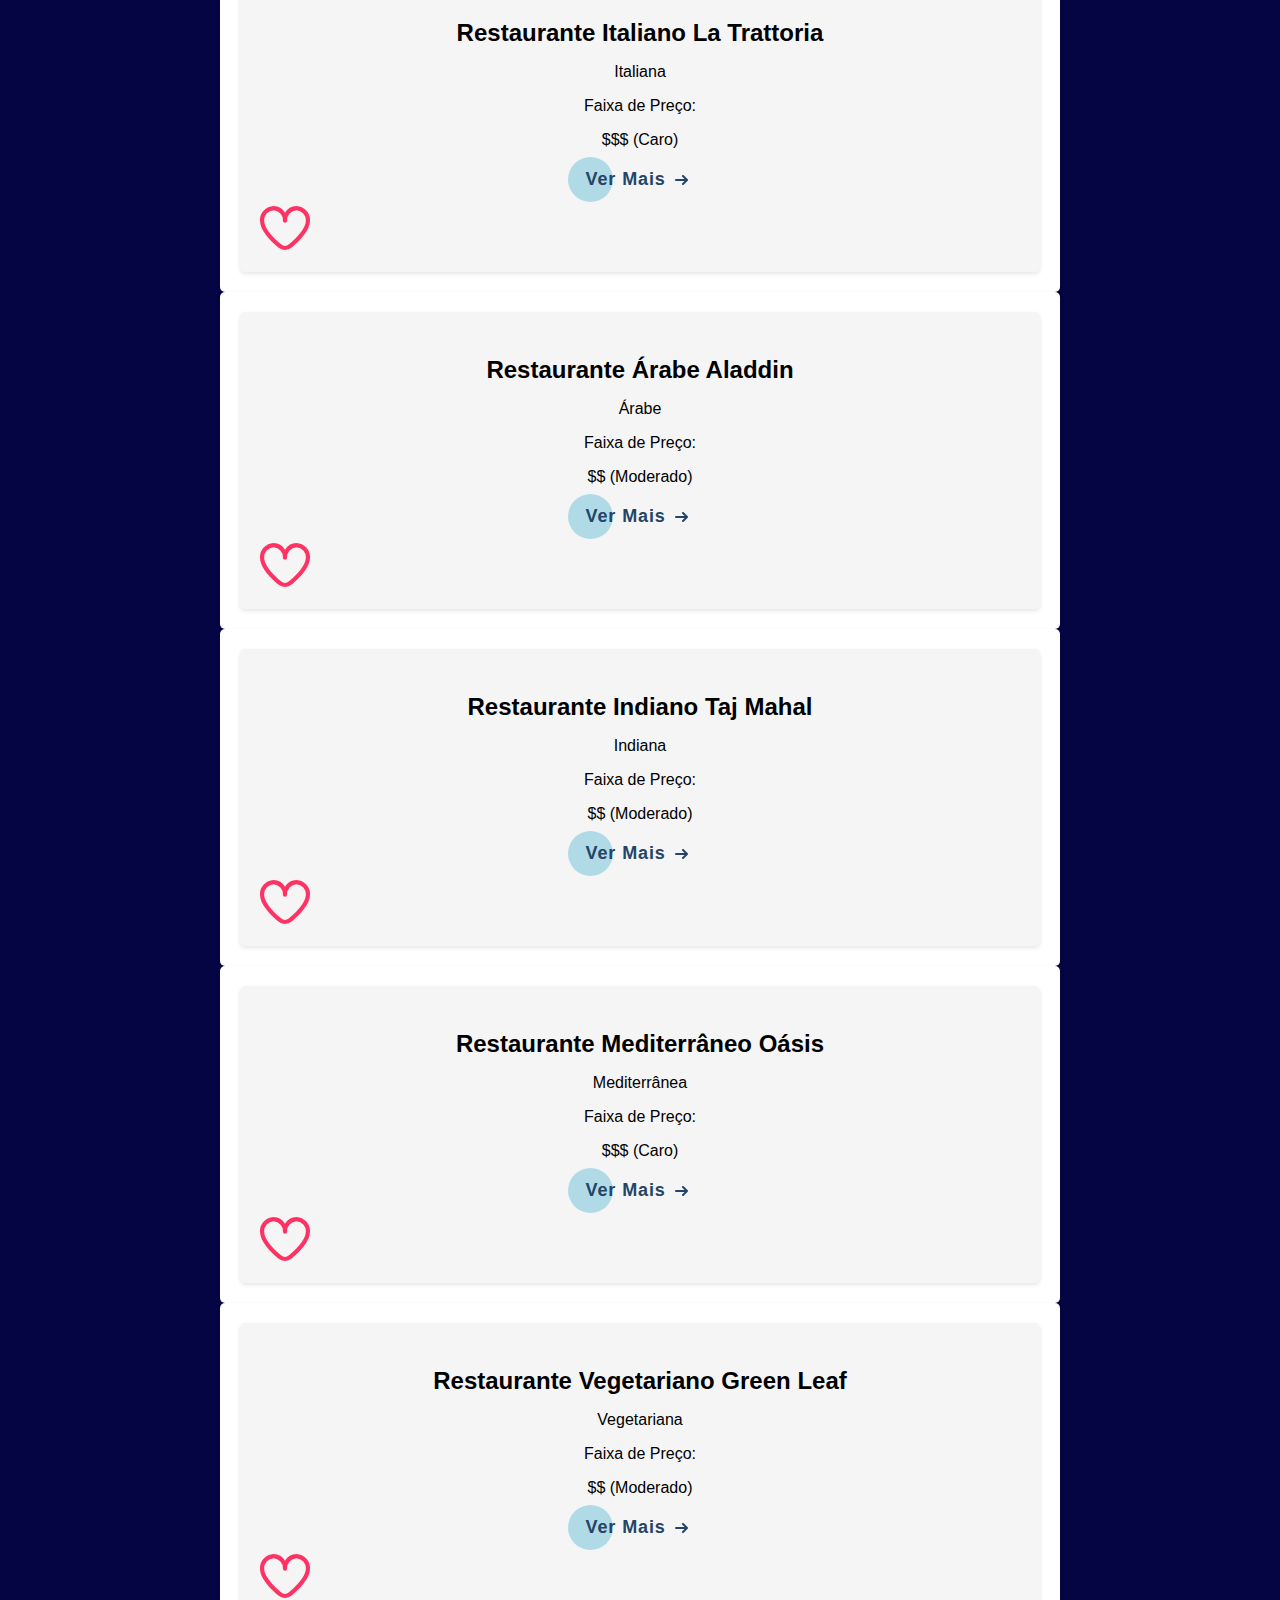
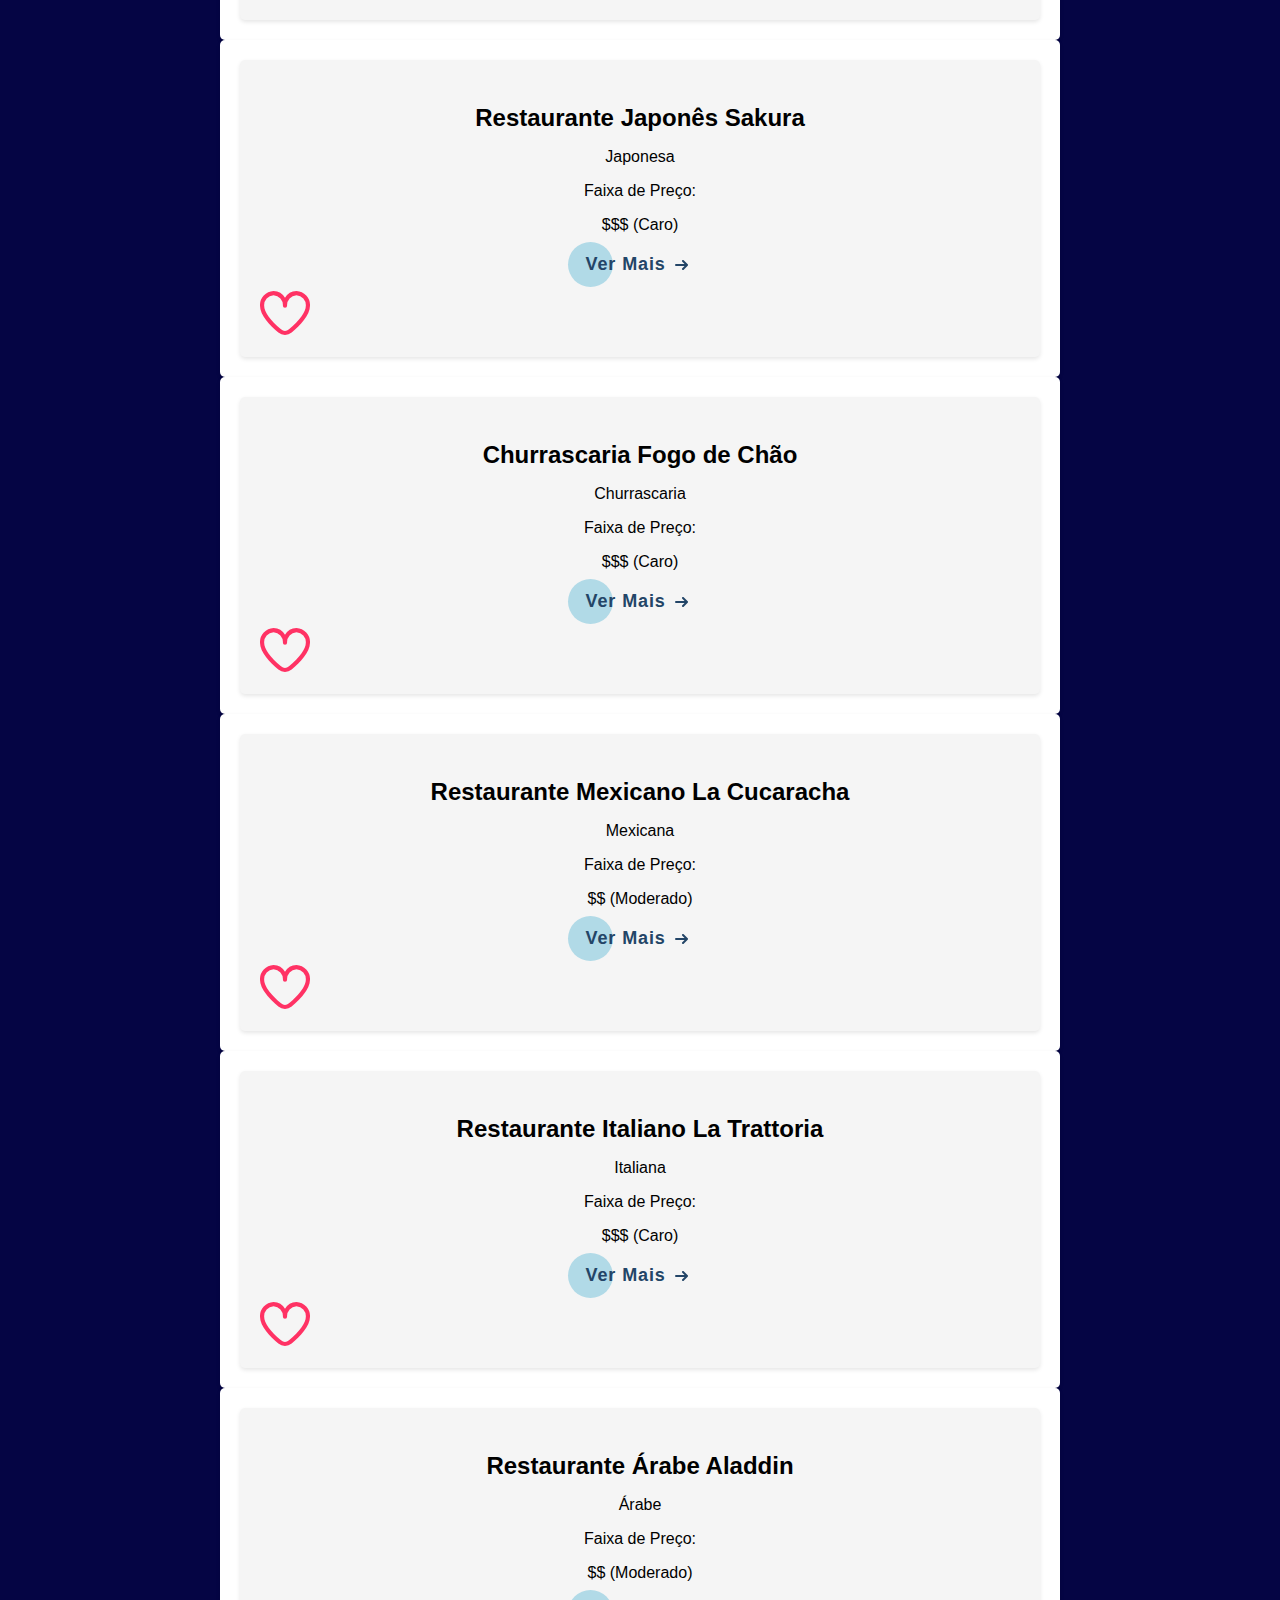
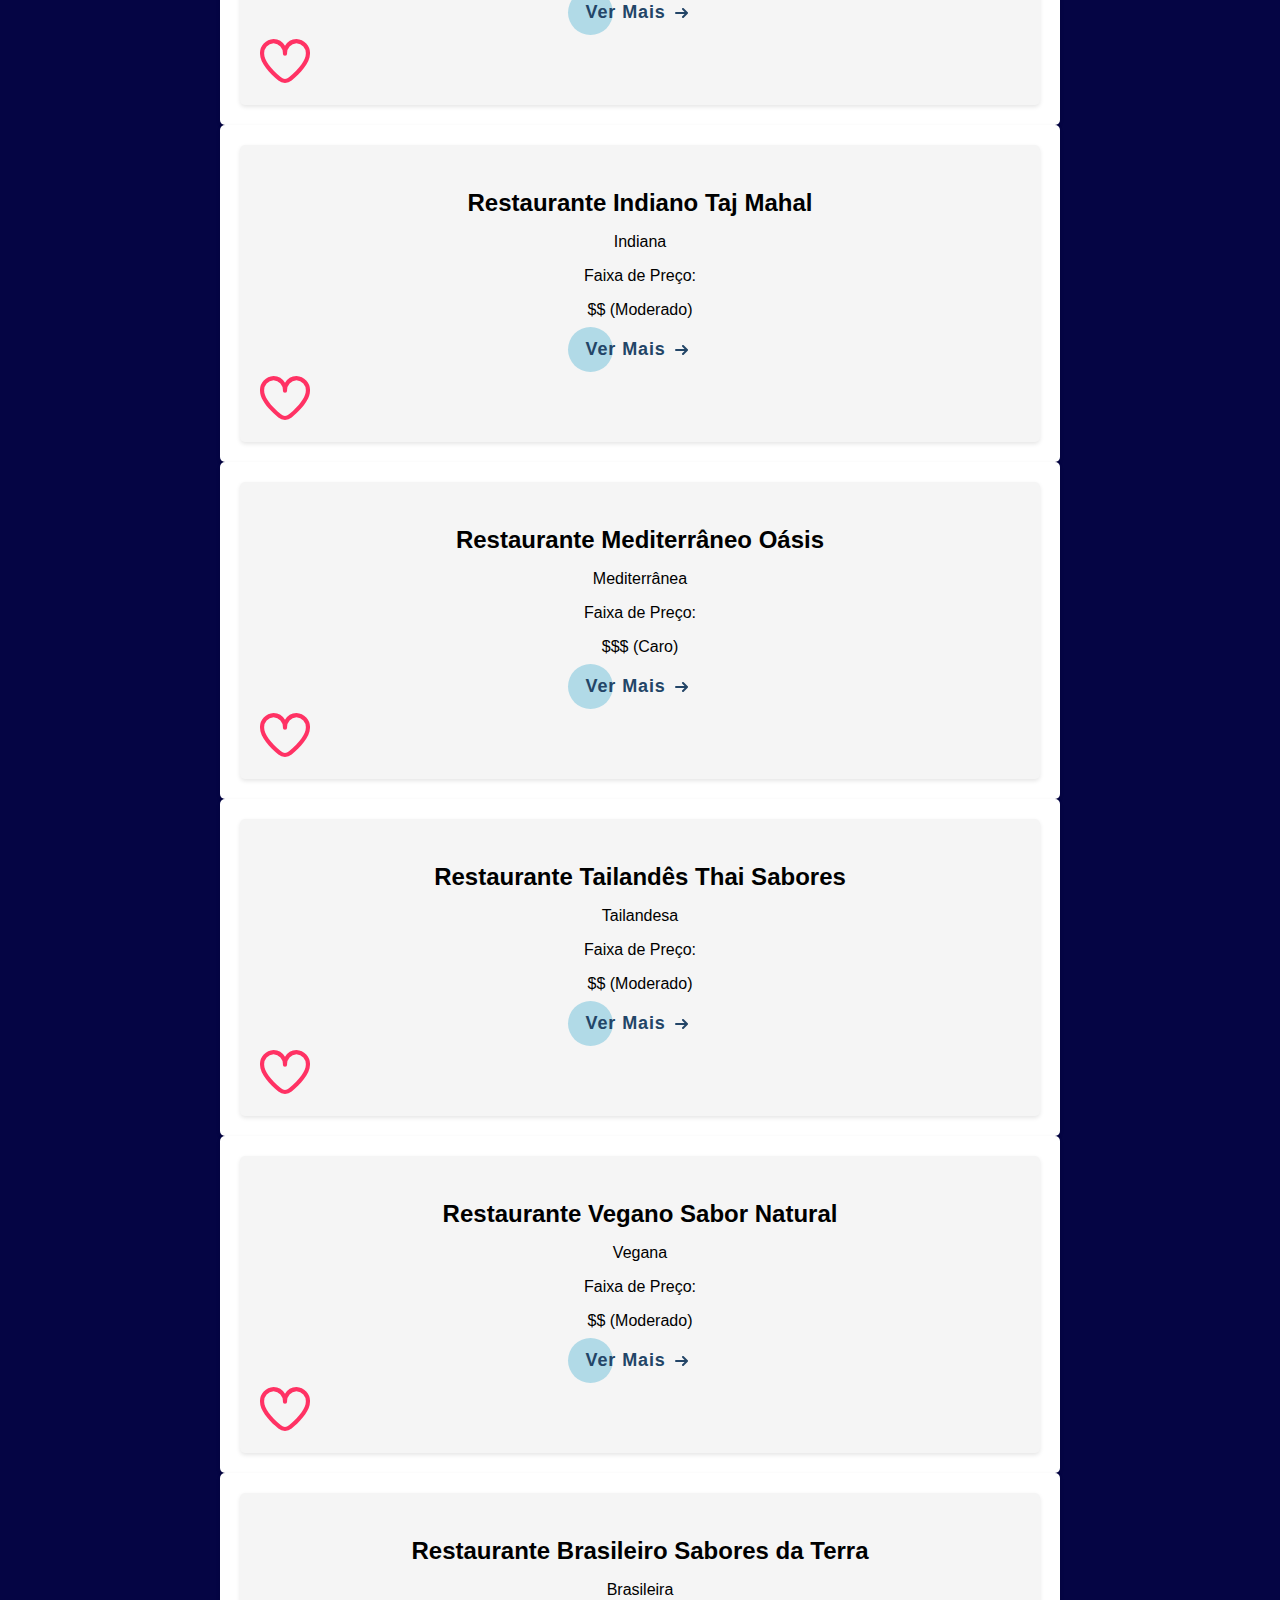
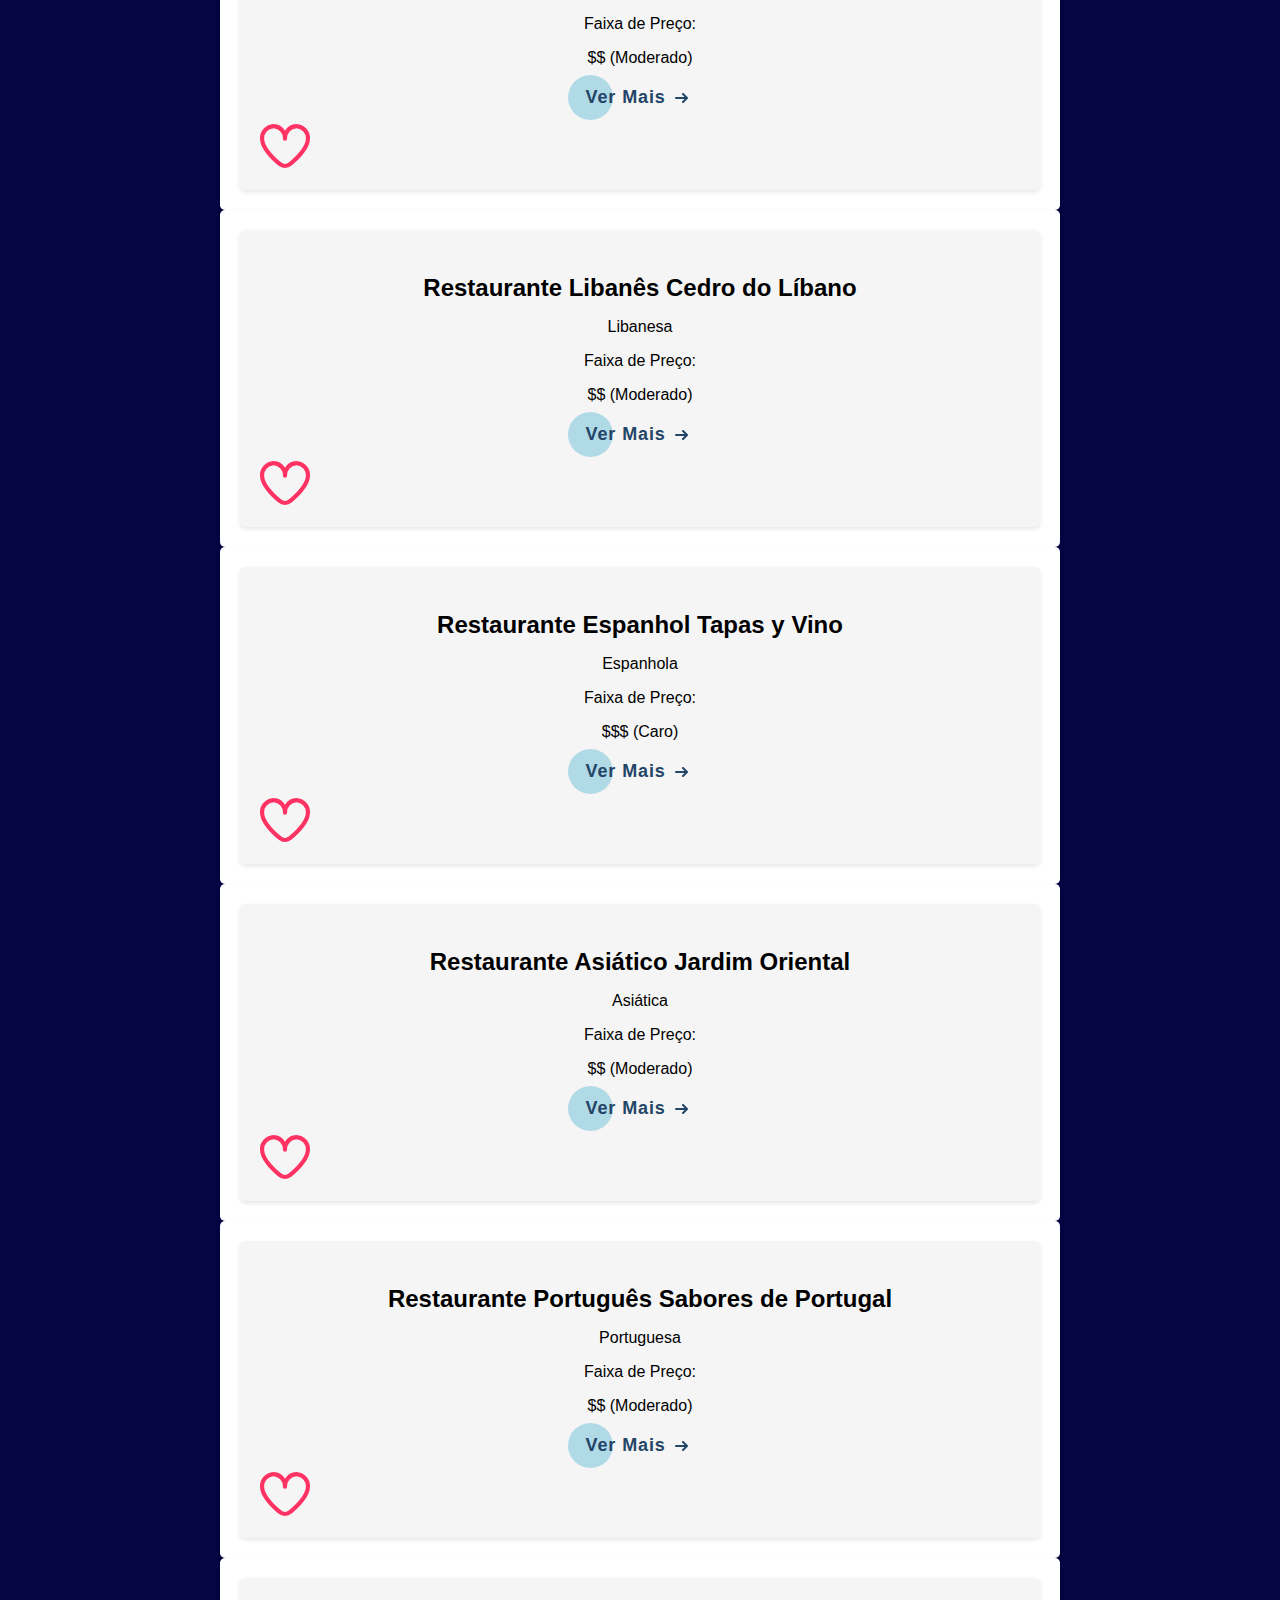
==== commit 6858f431: "Add files via upload" ====
--- a/codigo/filtros.html
+++ b/codigo/filtros.html
@@ -55,7 +55,7 @@
     <option value="$$$ (Caro)">Alto</option>
   </select>
 
-  <label for="Deliveri">Deliveri:</label>
+  <label for="Deliveri">Delivery:</label>
   <select id="Deliveri" onchange="exibirrestaurante()">
     <option value="todos">Todos</option>
     <option value="Sim">Sim</option>
--- a/codigo/CSS/filtro.css
+++ b/codigo/CSS/filtro.css
@@ -1,9 +1,10 @@
 
     body {
       font-family: Arial, sans-serif;
-      background-color: #f2f2f2;
+      background-color: #050544;
       margin: 0;
       padding: 20px;
+      color: #fff;
     }
 
     .container {
@@ -25,6 +26,7 @@
       border-radius: 5px;
       box-shadow: 0 2px 4px rgba(0, 0, 0, 0.1);
       text-align: center;
+      color: black;
     }
 
     h3 {
